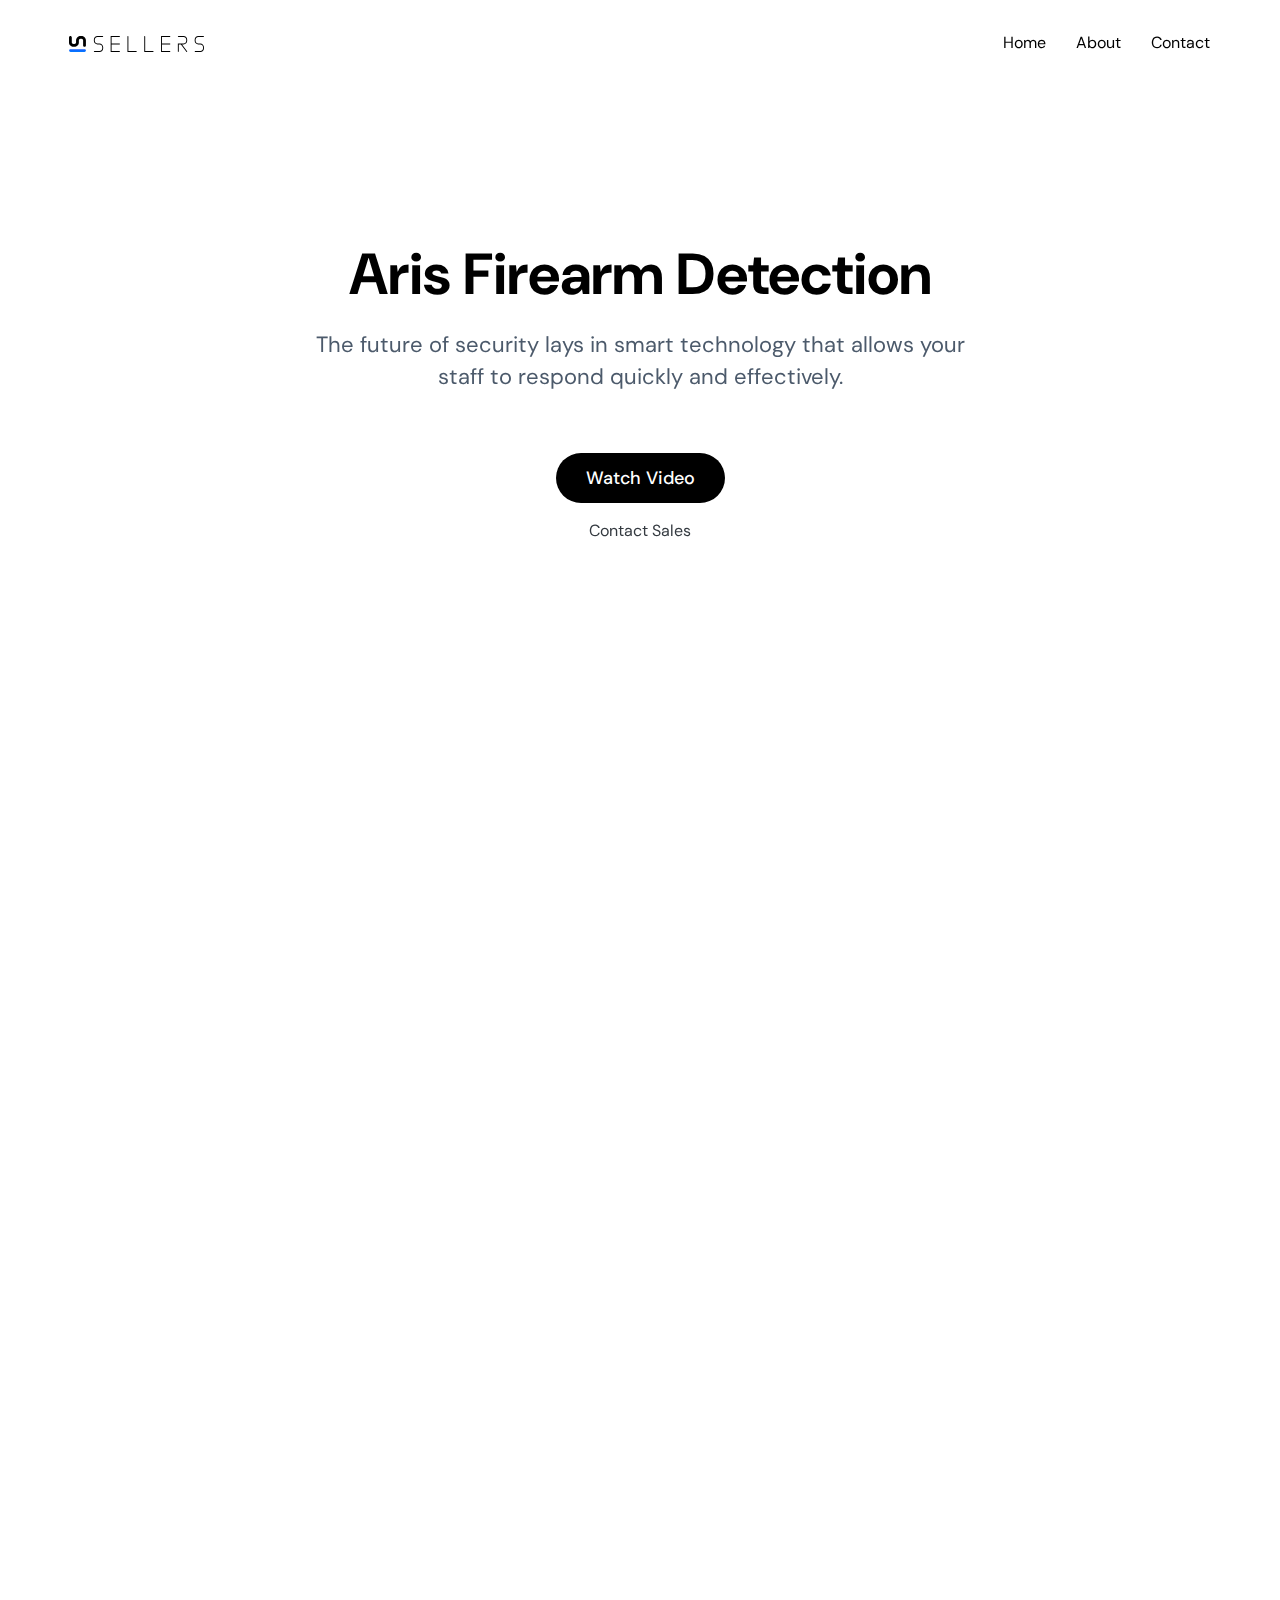
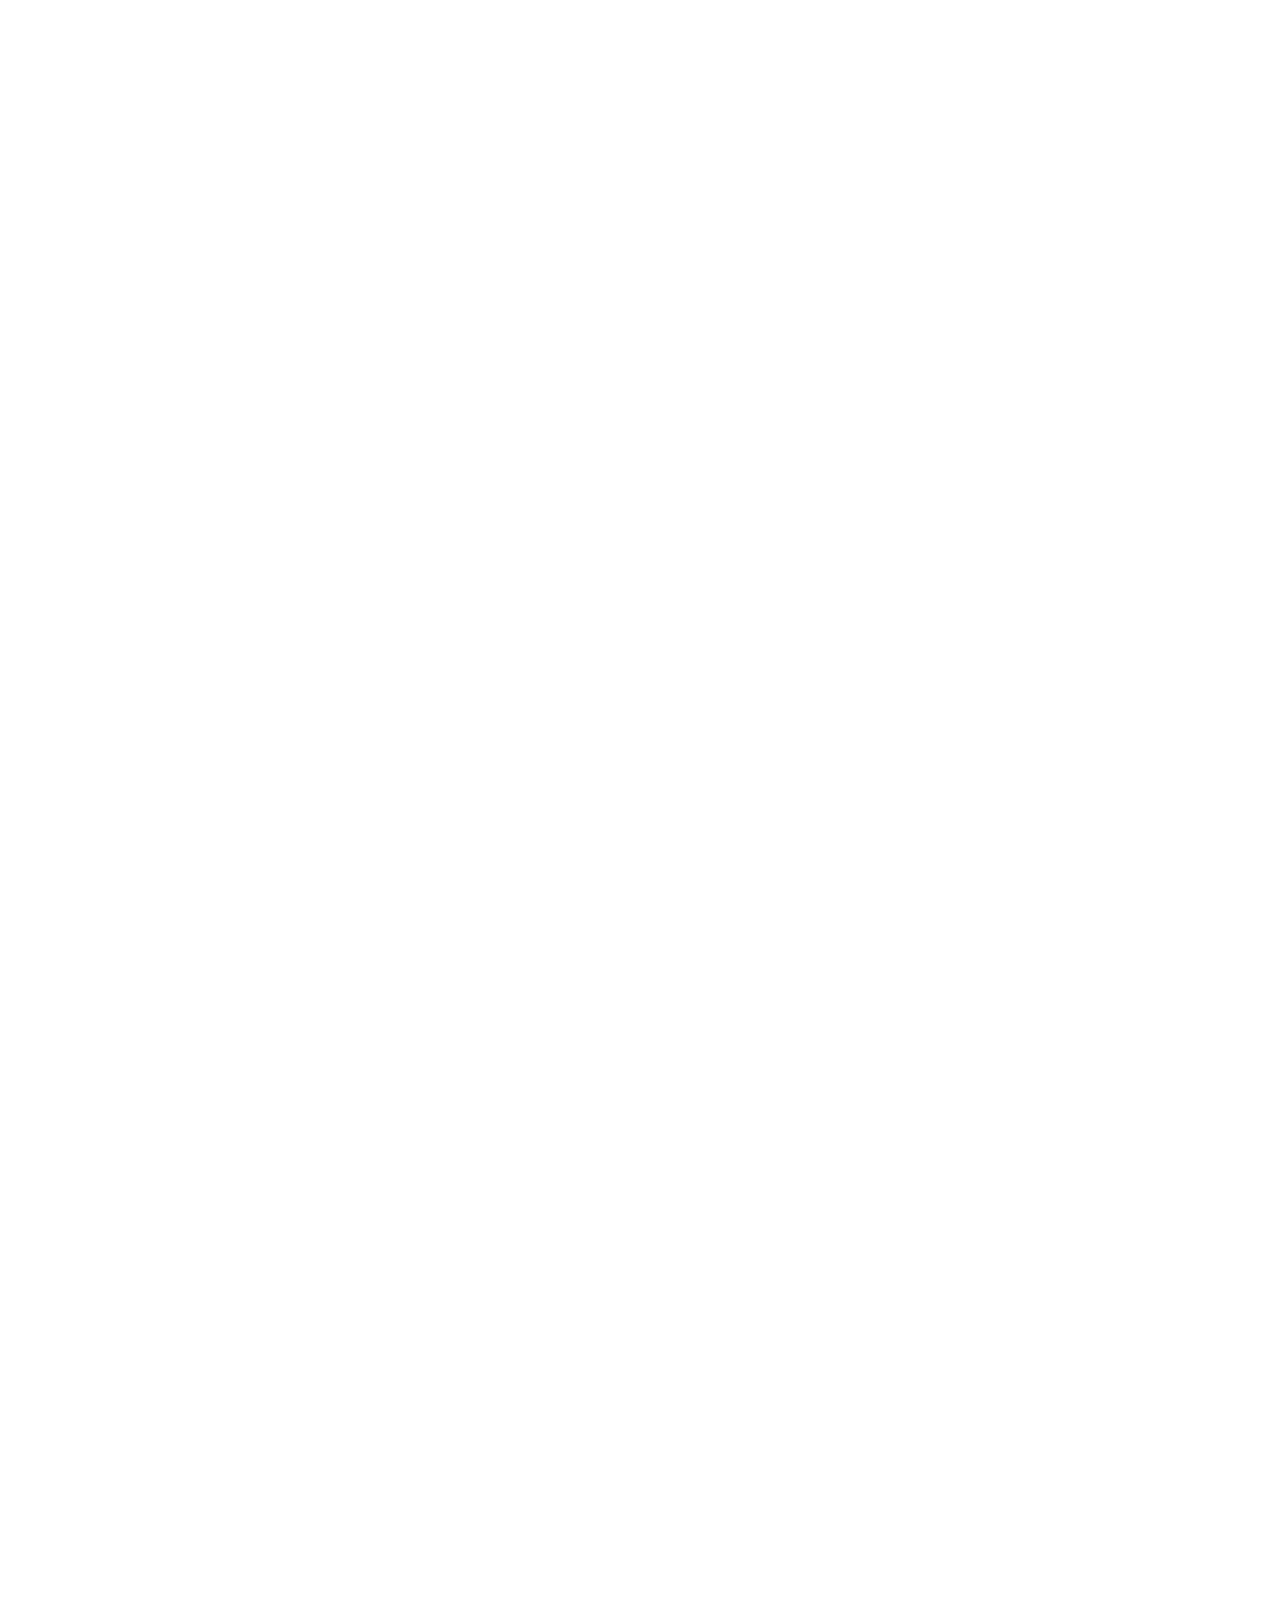
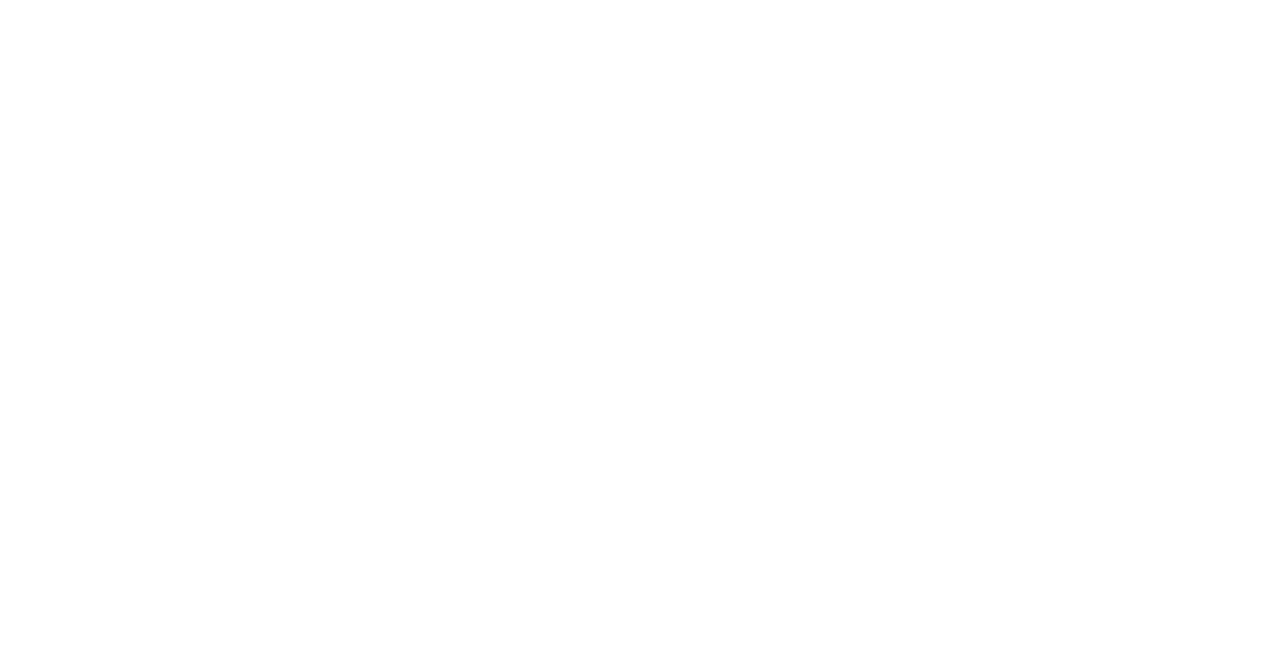
==== index.html @ 9d78e58d "updated issues" ====
<!DOCTYPE html>
<!--
	Copyright (C) 2021 Sellers Industry - All Rights Reserved
	Unauthorized copying of this file, via any medium is strictly
	prohibited. Proprietary and confidential.

	author: Evan Sellers <sellersew@gmail.com>
	date: Tue Mar 16 2021
	file: index.html
	project: Sellers Industry Website
	purpose: Home Page

-->
<html lang="en">

	<head>
		<meta charset="utf-8" >
		<meta name="viewport" content="width=device-width, initial-scale=1">
		<!-- Google Fonts -->
		<link href="https://fonts.googleapis.com/css2?family=DM+Sans:wght@100;200;300;400;500;600;700;800;900&family=DM+Sans:wght@100;200;300;400;500;600;700;800;900&display=swap" rel="stylesheet">
		<!-- Bootstrap 4.5.2 CSS -->
		<link rel="stylesheet" href="https://stackpath.bootstrapcdn.com/bootstrap/4.5.2/css/bootstrap.min.css" integrity="sha384-JcKb8q3iqJ61gNV9KGb8thSsNjpSL0n8PARn9HuZOnIxN0hoP+VmmDGMN5t9UJ0Z" crossorigin="anonymous">
		<!-- Slick 1.8.1 jQuery plugin CSS (Sliders) -->
		<link rel="stylesheet" type="text/css" href="https://cdn.jsdelivr.net/npm/slick-carousel@1.8.1/slick/slick.css"/>
		<!-- Fancybox 3 jQuery plugin CSS (Open images and video in popup) -->
		<link rel="stylesheet" href="https://cdn.jsdelivr.net/gh/fancyapps/fancybox@3.5.7/dist/jquery.fancybox.min.css" />
		<!-- AOS 2.3.4 jQuery plugin CSS (Animations) -->
		<link href="https://unpkg.com/aos@2.3.4/dist/aos.css" rel="stylesheet">
		<!-- FontAwesome CSS -->
		<link rel="stylesheet" href="https://cdnjs.cloudflare.com/ajax/libs/font-awesome/5.13.0/css/all.min.css">
		<!-- Startup CSS (Styles for all blocks) - Remove ".min" if you would edit a css code -->
		<link href="css/style.min.css" rel="stylesheet" />
		<!-- jQuery 3.5.1 -->
		<script src="https://code.jquery.com/jquery-3.5.1.min.js"></script>
		<!-- custom -->
		<link href="css/nav.css" rel="stylesheet" />
		<link href="css/sections.css" rel="stylesheet" />
		<link href="css/custom.css" rel="stylesheet" />
		<!-- Favicon -->
		<link rel="apple-touch-icon" sizes="180x180" href="favicon/apple-touch-icon.png">
		<link rel="icon" type="image/png" sizes="32x32" href="favicon/favicon-32x32.png">
		<link rel="icon" type="image/png" sizes="16x16" href="favicon/favicon-16x16.png">
		<link rel="manifest" href="favicon/site.webmanifest">
		<!-- Primary Meta Tags -->
		<title>Aris Firearm Detection | Sellers</title>
		<meta name="title" content="Aris Firearm Detection by Sellers">
		<meta name="description" content="Aris can detect individuals handling firearms in under 3 seconds. Designed to instill security confidence, allows your staff to respond quickly and effectively.">
		<!-- Open Graph / Facebook -->
		<meta property="og:type" content="website">
		<meta property="og:url" content="https://sellersew.com/">
		<meta property="og:title" content="Aris Firearm Detection by Sellers">
		<meta property="og:description" content="Aris can detect individuals handling firearms in under 3 seconds. Designed to instill security confidence, allows your staff to respond quickly and effectively.">
		<meta property="og:image" content="https://sellersew.com/image/thumbnail_firearm_detection.png">
		<!-- Twitter -->
		<meta property="twitter:card" content="summary_large_image">
		<meta property="twitter:url" content="https://sellersew.com/">
		<meta property="twitter:title" content="Aris Firearm Detection by Sellers">
		<meta property="twitter:description" content="Aris can detect individuals handling firearms in under 3 seconds. Designed to instill security confidence, allows your staff to respond quickly and effectively.">
		<meta property="twitter:image" content="https://sellersew.com/image/thumbnail_firearm_detection.png">
	</head>

	<body>

		<!-- Navigation -->
		<nav class="pt-30 pb-30 bg-light text-center floating-nav">
			<div class="container px-xl-0">
				<div class="row justify-content-center align-items-center f-16">
					<div class="mb-20 mb-lg-0 col-lg-3 text-lg-left">
						<a href="#" class="link img_link">
							<img style="width: 50%; margin: -5% 5%; overflow: auto;" src="image/sellersindustry-full-standard.svg" alt="Sellers Industry" class="img-fluid" data-aos="fade-down" data-aos-delay="250">
						</a>
					</div>
					<div class="col-lg-9 d-flex flex-wrap justify-content-center justify-content-lg-end align-items-center" data-aos="fade-down" data-aos-delay="0">
						<a href="/" class="link mx-15 color-main">
							Home
						</a>
						<a href="/about" class="link mx-15 color-main">
							About
						</a>
						<a href="#" class="link mx-15 color-main" data-toggle="modal" data-target="#contact">
							Contact
						</a>
					</div>
					<!-- Add Signin Option Later -->
					<!-- <div class="mt-20 mt-lg-0 col-lg-3 d-flex flex-wrap justify-content-center justify-content-lg-end align-items-center" data-aos="fade-down" data-aos-delay="250">
						<a href="#" class="link mr-20 color-main">
							Sign In
						</a>
						<a href="#" class="btn mr-20 sm action-2 f-16">
							Sign Up
						</a>
					</div> -->
				</div>
			</div>
		</nav>


		<!-- Hero -->
		<section class="bg-light">
			<div class="container px-xl-0 text-center">
				<div class="d-flex flex-column justify-content-center" style="min-height: 90vh;">
					<div class="row justify-content-center align-self-center mb-200" >
						<div class="col-xl-8 col-lg-10">
							<h2 data-aos="fade-down" data-aos-delay="200">
								Aris Firearm Detection
							</h2>
						</div>
						<div class="col-xl-7 col-lg-9 col-md-10">
							<div class="mt-20 mb-60 f-22 color-heading text-adaptive description" data-aos="fade-down" data-aos-delay="350">
								The future of security lays in smart technology that allows your staff to respond quickly and effectively.
							</div>
							<div data-aos="fade-down" data-aos-delay="500">
								<a href="https://www.youtube.com/watch?v=l-jZAnnWa1U" target="_blank" class="btn mb-15 md action-2" >
									Watch Video
								</a>
							</div>
							<div class="color-heading text-adaptive" data-aos="fade" data-aos-delay="1000">
								<a href="mailto:hello@sellersew.com" class="text-dark">
									<!-- Download Whitepaper Later -->
									Contact Sales
								</a>
							</div>
						</div>
					</div>
				</div>
			</div>
		</section>


		<!-- Why use Weapon Detection -->
		<section class="bg-light" id="section-1">
			<div class="container px-xl-0 text-left">
				<div class="d-flex flex-column justify-content-center" style="min-height: 50vh; margin-bottom: 20vh;">
					<div class="row">
						<div class="section-text col-12 col-md-6">
							<div class="d-flex flex-column justify-content-center h-100">
								<h3 data-aos="fade-down" data-aos-delay="0">
									The Power of Vision
								</h3>
								<div class="mt-10 mb-md-1 mb-30 f-18 medium color-heading op-7 text-adaptive" data-aos="fade-down" data-aos-delay="250">
									<!-- What is purpose of Aris Weapon Detection -->
									Designed to instill security confidence, Aris uses bleeding-edge
									technology to solve modern-day security problems. Levering
									visional-based artificial intelligence Aris can examine pre-existing
									HD security cameras in real-time for security threats. The priority
									software can identify security threats, like individuals handling
									firearms and trust-passing, in under 3 seconds. Flexible emergency
									protocols allow verification and non-responsive timeout before
									contacting Emergency Responders and emergency contacts.<br><br>
									<p style="text-decoration: underline;cursor: pointer;" data-toggle="modal" data-target="#demoLockdownAlert">Emergency Lockdown Protocals</p>
								</div>
							</div>
						</div>
						<div class="section-display col-12 col-md-6 text-center">
							<div class="display-container" data-tilt data-tilt-perspective="1000" data-toggle="modal" data-target="#demoLockdownAlert">
								<div class="alert-demo" data-aos="fade-left" data-aos-delay="1000">
									<div class="row">
										<div class="pr-10 text-danger">
											<i class="fas fa-exclamation-triangle"></i>
										</div>
										<div>
											<div class="title">
												Firearm Detected
											</div>
											<div class="description">
												9:10AM in West Hall (C219)
											</div>
											<button type="button" class="display-alert-lockdown display-red-button mr-10">Lockdown</button>
											<button type="button" class="display-alert-lockdown">False Alarm</button>
										</div>
									</div>
								</div>
								<div class="background-image" data-aos="fade-down" data-aos-delay="350"></div>
							</div>
						</div>
					</div>
				</div>
			</div>
		</section>


		<!-- Break -->
		<div style="height: 15vh;"></div>


		<!-- Life Saving of Weapon Detection -->
		<section class="bg-light" id="section-2">
			<div class="container px-xl-0 text-left">

				<div class="row flex-md-row-reverse">
					<div class="col-12 col-md-6 ">
						<div class="d-flex flex-column justify-content-center h-100">
							<h3 data-aos="fade-down" data-aos-delay="0">
								Security Confidence
							</h3>
							<div class="mt-10 f-18 medium color-heading op-7 text-adaptive" data-aos="fade-down" data-aos-delay="250">
								Using multi-level artificial intelligence scanning, Aris can
								potentially save lives by detecting active shooters within
								seconds of a firearm being pulled and informing first responders
								and personnel before an incident occurs. The easy to deploy and
								cost-effective security solution makes it perfect for all
								buildings like schools, churches, hospitals, and government buildings. 
								<br><br>
								<!-- <p style="text-decoration: underline;cursor: pointer;">Download Whitepaper</p> -->
							</div>
						</div>
					</div>
					<div class="col-12 col-md-6 pt-5 pb-5 text-md-center text-sm-left">
						<img data-tilt data-tilt data-tilt-perspective="1000" data-aos="fade-down" data-aos-delay="350" src="image/the_power_of_vision.jpg" alt="" class="img-fluid radius10 image-shadow" width="75%">
					</div>
				</div>
			</div>
		</section>


		<!-- Break -->
		<div style="height: 35vh;"></div>


		<!-- Features of Aris -->
		<section class="bg-light text-sm-left text-md-center" id="section-3">
			<div class="container px-xl-0">
				<div class="row justify-content-center">
					<div class="col-xl-10">
						<h3 class="mb-30" data-aos="fade-down" data-aos-delay="0">
							Our Solution Benefits
						</h3>
						<div class="row justify-content-center">
							<div class="col-md-4 mb-20" data-aos="fade-down" data-aos-delay="150" data-aos-anchor="#section-3">
								<div class="mt-20 f-18 title">
									Easy Installation
								</div>
								<div class="color-heading text-adaptive">
									Implement using pre-existing<br>
									HD security cameras with no<br>
									major hardware changes
								</div>
							</div>
							<div class="col-md-4 mb-20" data-aos="fade-down" data-aos-delay="300" data-aos-anchor="#section-3">
								<div class="mt-20 f-18 title">
									Flexible Deployment
								</div>
								<div class="color-heading text-adaptive">
									Deploy security solution either<br>
									as off-site hosted cloud, on-site<br>
									hardware or as hybrid hosting
								</div>
							</div>
							<div class="col-md-4 mb-20" data-aos="fade-down" data-aos-delay="450" data-aos-anchor="#section-3">
								<div class="mt-20 f-18 title">
									Cost Effective
								</div>
								<div class="color-heading text-adaptive">
									A relatively cost effective security<br>
									solution for almost everyone with<br>
									no expensive upfront costs
								</div>
							</div>

							<div class="col-md-4 mb-20" data-aos="fade-down" data-aos-delay="600" data-aos-anchor="#section-3">
								<div class="mt-20 f-18 title">
									2nd Amendment Protection
								</div>
								<div class="color-heading text-adaptive">
									Only active fireamrs that are being<br>
									held, allows for citizens and officers<br>
									to still carry sidearms
								</div>
							</div>
							<div class="col-md-4 mb-20" data-aos="fade-down" data-aos-delay="750" data-aos-anchor="#section-3">
								<div class="mt-20 f-18 title">
									Information Privacy
								</div>
								<div class="color-heading text-adaptive">
									Strict privacy policy ensure the<br>
									protection of your data, with even<br>
									more control with on-site deployment
								</div>
							</div>
							<div class="col-md-4 mb-20" data-aos="fade-down" data-aos-delay="900" data-aos-anchor="#section-3">
								<div class="mt-20 f-18 title">
									Text/Phone Alerts
								</div>
								<div class="color-heading text-adaptive">
									Group based notificatication<br>
									over email, phone, or text to<br>
									quickly get live updates
								</div>
							</div>

							<div class="col-md-4 mb-20" data-aos="fade-down" data-aos-delay="1050" data-aos-anchor="#section-3">
								<div class="mt-20 f-18 title">
									Trespasser Detection
								</div>
								<div class="color-heading text-adaptive">
									Detect trespasser on facility based<br>
									on time and place and get live alerts<br>									
								</div>
								<div class="badge badge-dark">Coming Soon</div>
							</div>
							<div class="col-md-4 mb-20" data-aos="fade-down" data-aos-delay="1200" data-aos-anchor="#section-3">
								<div class="mt-20 f-18 title">
									API Access
								</div>
								<div class="color-heading text-adaptive">
									Backend API access to allow<br>
									automation of other API tools<br>
								</div>
								<div class="badge badge-dark">Coming Soon</div>
							</div>
							<div class="col-md-4 mb-20" data-aos="fade-down" data-aos-delay="1350" data-aos-anchor="#section-3">
								<div class="mt-20 f-18 title">
									Web Dashboard
								</div>
								<div class="color-heading text-adaptive">
									Online dashboard and web app to<br>
									control your facility's security<br>
								</div>
								<div class="badge badge-dark">Coming Soon</div>
							</div>

							<div class="col-md-4 mb-20" data-aos="fade-down" data-aos-delay="1500" data-aos-anchor="#section-3">
								<div class="mt-20 f-18 title">
									Advanced Emergency Calling
								</div>
								<div class="color-heading text-adaptive">
									Emergency calling allows you to share<br>
									critical data with first responders<br>
								</div>
								<div class="badge badge-dark">Coming Soon</div>
							</div>
							<div class="col-md-4 mb-20" data-aos="fade-down" data-aos-delay="1650" data-aos-anchor="#section-3">
								<div class="mt-20 f-18 title">
									Delayed Confirmation
								</div>
								<div class="color-heading text-adaptive">
									Delay emergency calling until<br>
									confirmation or time elasped<br>
								</div>
								<div class="badge badge-dark">Coming Soon</div>
							</div>
							<div class="col-md-4 mb-20" data-aos="fade-down" data-aos-delay="1800" data-aos-anchor="#section-3">
								<div class="mt-20 f-18 title">
									PA Anoucments
								</div>
								<div class="color-heading text-adaptive">
									Use VoIP to play pre-recorded and<br>
									live update message over PA system<br>
								</div>
								<div class="badge badge-dark">Coming Soon</div>
							</div>

						</div>
						<br>

						<!-- Open Whitepaper -->
						<!-- <div data-aos="fade-down" data-aos-delay="2000" data-aos-anchor="#section-3">
							<a href="#" class="btn mb-15 md action-2">
								More Features
							</a>
						</div> -->
					</div>
				</div>
			</div>
		</section>


		<!-- Break -->
		<div style="height: 30vh;"></div>


		<!-- Contact -->
		<section class="bg-light text-center">
			<div class="container px-xl-0">
				<div class="row justify-content-center">
					<div class="col-xl-8 col-lg-10">
						<h3 data-aos="fade-down" data-aos-delay="0">
							Get Started Today
						</h3>
					</div>
					<div class="col-xl-7 col-lg-9 col-md-10 mb-20">
						<div class="mt-20 mb-40 f-22 color-heading text-adaptive description" data-aos="fade-down" data-aos-delay="250">
							Contact Sellers Industry's to learn more about the cost effective security solution that instills confidence in your facility.
						</div>
						<div data-aos="fade-down" data-aos-delay="500">
							<a href="mailto:hello@sellersew.com" class="btn mb-15 md action-1">
								Contact Sales
							</a>
						</div>
						<!-- <div class="color-heading text-adaptive" data-aos="fade" data-aos-delay="1000">
							<a href="#" class="text-dark">
								Download Whitepaper
							</a>
						</div> -->
					</div>
				</div>
			</div>
		</section>


		<!-- Break -->
		<div style="height: 30vh;"></div>


		<!-- Footer -->
		<footer class="pb-50 bg-light text-center">
			<div class="container px-xl-0">
				<div class="row justify-content-between align-items-center lh-40 links">
					<div class="col-lg-4 col-sm-6 text-sm-right text-lg-left order-1 order-lg-0" data-aos="fade-down" data-aos-delay="250">
						<a href="/about" class="link mr-15 color-main">
							About
						</a>
						<a href="#" class="link mx-15 color-main" data-toggle="modal" data-target="#contact">
							Contact
						</a>
					</div>
					<div class="mb-10 mb-lg-0 col-lg-auto order-0">
						<a href="#" class="link img_link">
							<img src="image/sellersindustry-full-standard.svg" style="width: 12rem; padding: 2px;" alt="Logo" class="img-fluid" data-aos="fade-down" data-aos-delay="0">
						</a>
					</div>
					<div class="col-lg-4 col-sm-6 text-sm-left text-lg-right order-2 order-lg-0" data-aos="fade-down" data-aos-delay="250">
						<a href="https://twitter.com/SellersIndustry" class="mx-15 link color-main" target="_blank" aria-label="Sellers on Twitter">
							<i class="fab fa-twitter social-hover-btn"></i>
						</a>
						<a href="https://www.instagram.com/sellers.industry/" class="mx-15 link color-main" target="_blank" aria-label="Sellers on Instagram">
							<i class="fab fa-instagram social-hover-btn"></i>
						</a>
						<a href="https://github.com/Sellers-Industry" class="ml-15 link color-main" target="_blank" aria-label="Sellers on Github">
							<i class="fab fa-github social-hover-btn"></i>
						</a>
					</div>
				</div>
				<div class="row justify-content-center">
					<div class="mt-10 col-xl-4 col-lg-5 col-md-6 col-sm-8" data-aos="fade-down" data-aos-delay="0">
						<div class="color-heading text-adaptive" style="font-size: 0.8rem;">
							Copyright (C) 2021 Sellers Industry - All Rights Reserved
						</div>
					</div>
				</div>
			</div>
		</footer>


		<!-- Demo Lockdown Alert -->
		<div class="modal fade" id="demoLockdownAlert" tabindex="-1" role="dialog" aria-labelledby="demoLockdownAlert" aria-hidden="true">
			<div class="modal-dialog modal-dialog-centered" role="document">
				<div class="modal-content">
					<div class="modal-header">
						<h4 class="modal-title">Emergency Lockdown Protocal</h4>
						<button type="button" class="close" data-dismiss="modal" aria-label="Close">
							<span aria-hidden="true">&times;</span>
						</button>
					</div>
					<div class="modal-body">
						After a weapon is detected, selected individuals will be
						contacted for confirmation before lockdown. Individuals
						will be presented with current emergency information and
						can either ignore or contact emergency contacts,
						including 911. If none of these individuals respond
						within a timeframe, the emergency mode will be
						automated be activated.
						<br>
						<br>
						<b>Emergency Mode Tasks</b>
						<ul>
							<li>Text/Call/Email Emergency Contacts</li>
							<li>Contact Emergency Responders</li>
							<li>PA Anoucments (using VoIP) <i>Coming Soon</i></li>
							<li>Backend API Call Hook (using REST API) <i>Coming Soon</i></li>
						</ul>
					</div>
				</div>
			</div>
		</div>


		<!-- Contact -->
		<div class="modal fade" id="contact" tabindex="-1" role="dialog" aria-labelledby="contact" aria-hidden="true">
			<div class="modal-dialog modal-dialog-centered" role="document">
				<div class="modal-content">
					<div class="modal-header text-center block justify-content-center">
						<h4 class="modal-title">Contact Sellers Industry</h4>
					</div>
					<div class="modal-body">

						<div class="d-flex pt-20 pb-40 justify-content-center">
							<div class="mr-30 text-right" style="color:grey;">
								General<br>
								Press Request<br>
								Support<br>
								Evan Sellers (CEO)<br>
							</div>
							<div class="ml-30 text-right">
								hello@sellersew.com<br>
								pr@sellersew.com<br>
								support@sellersew.com<br>
								evan@sellersew.com<br>
							</div>
						</div>

						<div class="w-100p text-center">
							<a href="https://twitter.com/SellersIndustry" class="mx-15 link color-main" target="_blank" aria-label="Sellers on Twitter">
								<i class="fab fa-twitter social-hover-btn"></i>
							</a>
							<a href="https://www.instagram.com/sellers.industry/" class="mx-15 link color-main" target="_blank" aria-label="Sellers on Instagram">
								<i class="fab fa-instagram social-hover-btn"></i>
							</a>
							<a href="https://github.com/Sellers-Industry" class="mx-15 link color-main" target="_blank" aria-label="Sellers on Github">
								<i class="fab fa-github social-hover-btn"></i>
							</a>
						</div>
						<div class="w-100p text-center f-12">
							Copyright (C) 2021 Sellers Industry - All Rights Reserved
						</div>
					</div>
				</div>
			</div>
		</div>


		<!-- Bootstrap 4.5.2 JS -->
		<script src="https://stackpath.bootstrapcdn.com/bootstrap/4.5.2/js/bootstrap.bundle.min.js"></script>
		<!-- Fancybox 3 jQuery plugin JS (Open images and video in popup) -->
		<script src="https://cdn.jsdelivr.net/gh/fancyapps/fancybox@3.5.7/dist/jquery.fancybox.min.js"></script>
		<!-- Slick 1.8.1 jQuery plugin JS (Sliders) -->
		<script type="text/javascript" src="https://cdn.jsdelivr.net/npm/slick-carousel@1.8.1/slick/slick.min.js"></script>
		<!-- AOS 2.3.4 jQuery plugin JS (Animations) -->
		<script src="https://unpkg.com/aos@2.3.4/dist/aos.js"></script>
		<!-- Maskedinput jQuery plugin JS (Masks for input fields) -->
		<script src="js/jquery.maskedinput.min.js"></script>
		<!-- Tilt.JS -->
		<script src="https://unpkg.com/tilt.js@1.2.1/dest/tilt.jquery.min.js"></script>
		<!-- Startup JS (Custom js for all blocks) -->
		<script src="js/script.js"></script>
		<!-- custom -->
		<script src="js/nav.js"></script>
	</body>
</html>
---- css/style.min.css ----
@import'framework.min.css';body{font-family:DM Sans,Helvetica,Arial,sans-serif;font-weight:400;font-size:16px;line-height:26px;color:#000;-webkit-font-smoothing:antialiased}body.dev{background:#ccc;min-height:10000px}nav,header,section,footer{position:relative}header,section,[data-bg-src],[data-bg-src-2x]{background-repeat:no-repeat;background-position:50% 50%;background-size:cover}header,section{overflow:hidden}header nav{position:absolute;top:0;left:0;z-index:1000}nav{width:100%}nav.transparent{background:transparent}a,button{cursor:pointer;transition:all .25s}a:hover,button:hover{text-decoration:none}a:active,a:focus,button:active,button:focus{text-decoration:none;outline:none}button{border:none;outline:none !important}input,textarea{border:0;outline:none;background:transparent;color:#000;resize:none}label{margin-bottom:0;font-weight:400;cursor:pointer}h1,h2,h3,h4,h5,h6{-webkit-margin-before:0;-webkit-margin-after:0;margin:0;font-weight:700;font-family:DM Sans,Helvetica,Arial,sans-serif}h1,h2{font-size:58px;line-height:70px}h1.big,h2.big{font-size:72px;line-height:86px}h1.small,h2.small{font-size:42px;line-height:52px;font-weight:700}h3{font-size:42px;line-height:52px}b,strong{font-weight:700}.alert{display:none;position:fixed;top:50px;left:50%;transform:translateX(-50%);width:100%;max-width:970px;z-index:2000}.alert-dismissable .close,.alert-dismissible .close{top:0}[data-aos=fade-down]{transform:translate3d(0, -35px, 0)}[data-aos=fade-up]{transform:translate3d(0, 35px, 0)}.slick-prev,.slick-next{position:absolute;display:block;height:32px;width:32px;line-height:0px;font-size:0px;cursor:pointer;background:transparent;color:transparent;top:50%;margin-top:-16px;padding:0;border:none;outline:none;z-index:1}.slick-prev:hover,.slick-prev:focus,.slick-next:hover,.slick-next:focus{outline:none;background:transparent;color:transparent}.slick-prev:hover:before,.slick-prev:focus:before,.slick-next:hover:before,.slick-next:focus:before{opacity:.5}.slick-prev.slick-disabled:before,.slick-next.slick-disabled:before{opacity:.3}.slick-prev:before,.slick-next:before{display:block;content:"";width:32px;height:32px;opacity:1;transition:opacity .2s}.slick-prev{left:0}[dir=rtl] .slick-prev{left:auto;right:0}.slick-prev:before{background:url(../i/slick-arrow-left.svg) no-repeat 0 50%}[dir=rtl] .slick-prev:before{background:url(../i/slick-arrow-right.svg) no-repeat 100% 50%}.slick-next{right:0}[dir=rtl] .slick-next{left:0;right:auto}.slick-next:before{background:url(../i/slick-arrow-right.svg) no-repeat 100% 50%}[dir=rtl] .slick-next:before{background:url(../i/slick-arrow-left.svg) no-repeat 0 50%}.slick-dots{position:absolute;bottom:-25px;list-style:none;display:flex;flex-wrap:wrap;justify-content:center;align-items:center;text-align:center;padding:0;margin:0;left:0;right:0}.slick-dots li{position:relative;display:inline-block;height:10px;width:10px;margin:0 5px;padding:0;cursor:pointer}.slick-dots li button{box-sizing:border-box;border:2px solid #fff;border-radius:50%;background:transparent;display:block;height:10px;width:10px;padding:0;outline:none;line-height:0px;font-size:0px;color:transparent;opacity:.3;cursor:pointer}.slick-dots li button:hover{outline:none;opacity:.8}.slick-dots li.slick-active button{background:#fff;opacity:1}.slick-dots li.slick-active button:hover{opacity:1}.slick-slide{outline:none}.arrows-dark .slick-prev:before{background:url(../i/slick-arrow-left-dark.svg) no-repeat 0 50%}[dir=rtl] .arrows-dark .slick-prev:before{background:url(../i/slick-arrow-right-dark.svg) no-repeat 100% 50%}.arrows-dark .slick-next:before{background:url(../i/slick-arrow-right-dark.svg) no-repeat 100% 50%}[dir=rtl] .arrows-dark .slick-next:before{background:url(../i/slick-arrow-left-dark.svg) no-repeat 0 50%}.container{position:relative}::-moz-selection{background:#000;color:#fff}::-webkit-selection{background:#000;color:#fff}::selection{background:#000;color:#fff}@media(max-width: 1199.98px){header[class^=pt-],header[class*=" pt-"],section[class^=pt-],section[class*=" pt-"]{padding-top:80px}header[class^=pb-],header[class*=" pb-"],section[class^=pb-],section[class*=" pb-"]{padding-bottom:80px}h1 br,h2 br,h3 br,.text-adaptive br{display:none}h1,h2{font-size:52px;line-height:62px}h1.big,h2.big{font-size:62px;line-height:72px}h1.small,h2.small{font-size:36px;line-height:46px}h3{font-size:36px;line-height:46px}.navigation_mobile{display:block}}@media(max-width: 991.98px){h1,h2{font-size:42px;line-height:52px}h1.big,h2.big{font-size:52px;line-height:62px}h1.small,h2.small{font-size:32px;line-height:42px}h3{font-size:32px;line-height:42px}.text-adaptive.f-24{font-size:22px;line-height:32px}.text-adaptive.f-22{font-size:20px;line-height:30px}.text-adaptive.f-20{font-size:18px;line-height:28px}.alert{top:10px;left:20px;right:20px;transform:none;width:auto;padding-left:40px}}@media(max-width: 767.98px){h1,h2{font-size:32px;line-height:42px}h1.big,h2.big{font-size:42px;line-height:52px}h1.small,h2.small{font-size:26px;line-height:36px}h3{font-size:26px;line-height:36px}.text-adaptive.f-24{font-size:20px;line-height:30px}.text-adaptive.f-22{font-size:18px;line-height:28px}.text-adaptive.f-20{font-size:16px;line-height:26px}.text-adaptive.f-18{font-size:16px;line-height:26px}.btn.lg{height:50px;line-height:50px;padding:0 30px;font-size:18px;font-weight:500}.btn.lg[class^=border-],.btn.lg[class*=" border-"]{line-height:46px}.btn.xl{height:60px;line-height:60px;padding:0 35px;font-size:18px;font-weight:500}.btn.xl[class^=border-],.btn.xl[class*=" border-"]{line-height:56px}.input.lg{height:50px;font-size:18px;font-weight:500}}@media(max-width: 575.98px){h1,h2{font-size:26px;line-height:36px}h1.big,h2.big{font-size:32px;line-height:42px}h1.small,h2.small{font-size:22px;line-height:32px}.btn.xl{height:50px;line-height:50px;padding:0 30px}.btn.xl[class^=border-],.btn.xl[class*=" border-"]{line-height:46px}}@media(max-width: 767.98px){.header_1 .text-adaptive{margin-top:20px}.header_1 .buttons{margin-top:40px}}@media(max-width: 767.98px){.header_2 .text-adaptive{margin-top:20px}.header_2 form{margin-top:40px}.header_2 form .input{text-align:center;max-width:100%;width:100%}.header_2 form .btn{margin-top:15px}}@media(max-width: 1199.98px){.navigation_2 a{margin:0 15px}.navigation_2 .dropdown a{margin:0}}@media(max-width: 767.98px){.content_1 h2{margin-top:10px}}@media(max-width: 991.98px){.content_2 .text-adaptive{margin-top:15px}}@media(max-width: 767.98px){.testimonial_2 .text-adaptive{margin-top:10px;margin-bottom:25px}}@media(max-width: 1199.98px){.feature_1[class^=pb-],.feature_1[class*=" pb-"]{padding-bottom:30px}}@media(max-width: 767.98px){.feature_1 .title{margin-top:10px;margin-bottom:10px}.feature_1 .title br{display:none}}@media(max-width: 1199.98px){.feature_2[class^=pb-],.feature_2[class*=" pb-"]{padding-bottom:30px}.feature_2 .description{margin-top:20px}}@media(max-width: 467.98px){.form_1 h2{margin-bottom:20px}.form_1 form{padding:30px}}@media(max-width: 359.98px){.form_1 form{padding:30px 20px}}.form_2 .img_holder img{left:50%;top:0;transform:translateX(-50%)}@media(max-width: 1199.98px){.form_2 form{padding:80px 0}.form_2 .buttons{margin-top:10px}.form_2 button{margin-right:0px;width:100%}}@media(max-width: 575.98px){.form_2 form{max-width:290px;margin:0 auto}}@media(max-width: 767.98px){.call_to_action_1 .description{margin:10px 0 30px 0}.call_to_action_1 .btn{margin-bottom:15px}}.call_to_action_2 .inner{border:2px solid #ebeaed}@media(max-width: 991.98px){.call_to_action_2 .inner{padding:40px 30px}}@media(max-width: 575.98px){.call_to_action_2 .inner{padding:30px 20px}}.team_1 .block{border:2px solid #ebeaed}.team_1 .block_socials{border-top:2px solid #ebeaed}.team_1 .block_socials .border_right{border-right:2px solid #ebeaed}.team_2 .bordered{border-left:2px solid #ebeaed;border-right:2px solid #ebeaed}@media(max-width: 767.98px){.team_2 .bordered{border:none;border-top:2px solid #ebeaed;border-bottom:2px solid #ebeaed}}.pricing_table_1 .block{border:2px solid #ebeaed;border-bottom-left-radius:10px}.pricing_table_1 .block.noborder_right{border-right:none}.pricing_table_1 .item{padding:16px 0 14px 0;border-top:2px solid #ebeaed}.pricing_table_1 .price span.absolute{top:5px;left:-15px}@media(max-width: 991.98px){.pricing_table_1[class^=pb-],.pricing_table_1[class*=" pb-"]{padding-bottom:30px}.pricing_table_1 .block{margin:0 auto 50px auto;max-width:300px;border-radius:10px}.pricing_table_1 .block.noborder_right{border-right:2px solid #ebeaed}}.contact_1 textarea.input{height:170px}.contact_1 .separate{position:relative}.contact_1 .separate:before,.contact_1 .separate:after{content:" ";display:block;position:absolute;width:calc(100% / 2 - 60px);left:0;top:50%;border-bottom:1px solid rgba(255,255,255,.2)}.contact_1 .separate:after{left:auto;right:0}.contact_2 textarea.input{height:170px}.showcase_1 .block a:hover{opacity:.8}@media(max-width: 991.98px){.showcase_1 .description{margin:10px 0 0 0}}.showcase_2 a:hover{opacity:.8}@media(max-width: 575.98px){.footer_1 .links a{margin:0 10px}}.ecommerce_1 .product .img_link img{transition:all .25s}.ecommerce_1 .product .img_link:hover img{opacity:.8}.ecommerce_1 .product .btn{left:0;bottom:0}@media(max-width: 1199.98px){.ecommerce_1 .main_info .btn{margin-top:30px}}.ecommerce_2 .product{border:2px solid #ebeaed}.ecommerce_2 .product.big{min-height:calc(100% - 30px)}.ecommerce_2 .product.big ul{column-count:2}.ecommerce_2 .product li{list-style:none;position:relative}.ecommerce_2 .product li:before{content:"";display:block;position:absolute;top:11px;left:-10px;width:4px;height:4px;border-radius:100%;background:#4c5a6b}@media(max-width: 575.98px){.ecommerce_2 .product{max-width:290px;padding:20px 20px 30px 20px}.ecommerce_2 .product.big ul{column-count:1}.ecommerce_2 .product .left{margin-right:0}.ecommerce_2 .product img{width:100%;max-width:100%}}@media(max-width: 767.98px){.application_2 .application_2_left_img{max-height:50vh}}.application_2 .with_borders:nth-of-type(1){border-bottom:2px solid #ebeaed;border-right:2px solid #ebeaed}.application_2 .with_borders:nth-of-type(2){border-bottom:2px solid #ebeaed;border-right:2px solid #ebeaed}.application_2 .with_borders:nth-of-type(3){border-bottom:2px solid #ebeaed}.application_2 .with_borders:nth-of-type(4){border-right:2px solid #ebeaed}.application_2 .with_borders:nth-of-type(5){border-right:2px solid #ebeaed}@media(max-width: 991.98px){.application_2 .with_borders:nth-of-type(2){border-right:none}.application_2 .with_borders:nth-of-type(3){border-right:2px solid #ebeaed;padding-top:35px}.application_2 .with_borders:nth-of-type(4){border-right:none;border-bottom:2px solid #ebeaed}}
---- css/nav.css ----
/*
 *   Copyright (C) 2021 Sellers Industry - All Rights Reserved
 *   Unauthorized copying of this file, via any medium is strictly
 *   prohibited. Proprietary and confidential.
 *
 *   author: Evan Sellers <sellersew@gmail.com>
 *   date: Tue Mar 16 2021
 *   file: nav.css
 *   project: Sellers Industry Website
 *   purpose: Floating Navigation Bar
 *
 */



.floating-nav {
    top: 0;
    z-index: 99;
    -webkit-transition: all 0.5s 0s ease;
    -moz-transition: all 0.5s 0s ease;
    -o-transition: all 0.5s 0s ease;
    transition: all 0.5s 0s ease;
}

@media (min-width: 992px) { 
    .floating-nav {
        position: -webkit-sticky;
        position: sticky;
    }
    .floating-nav.scrolled {
        box-shadow: 1px 1px 100px 1px rgb( 0 0 0 / 5% );
    }
}
---- css/sections.css ----
.background-gradient {
    background-color: #007bff;
}


#section-1 .section-text, #section-1 .section-display {
    min-height: 300px;
}

#section-1 .section-display .display-container {
    transform-style: preserve-3d;
    width: 100%;
    height: 100%;
}

#section-1 .section-display .display-container .background-image {
    position: absolute;
    background-color: black;
    left: 10%;
    width: 65%;
    height: 100%;
    border-radius: 1rem;
    box-shadow: -5px 5px 100px 10px rgba(0,0,0,0.2);
}

#section-1 .section-display .display-container .alert-demo {
    background: white;
    color: black;
    text-align: left;
    padding: 1rem 2.5rem;
    z-index: 9;
    position: absolute;
    right: 10%;
    top: 30%;
    border-radius: 1rem;
    transform: translateZ(20px);
    box-shadow: -5px 5px 100px 10px rgba(0,0,0,0.2);
}

#section-1 .section-display .display-container .alert-demo .title {
    font-weight: 700;
    font-size: 1rem;
    line-height: 1rem;
    padding-bottom: 0.2rem;
}

#section-1 .section-display .display-container .alert-demo .description {
    color: gray;
    font-weight: 100;
    font-size: 0.8rem;
    line-height: 0.8rem;
}

#section-1 .section-display .display-container .alert-demo .display-alert-lockdown {
    font-size: 0.8rem;
    padding: 0.2rem 0.8rem;
    margin-top: 0.6rem;
    border-radius: 0.5rem;
}

#section-1 .section-display .display-container .alert-demo .display-alert-lockdown.display-red-button {
    background-color: #dc3545;
    color: white;
}
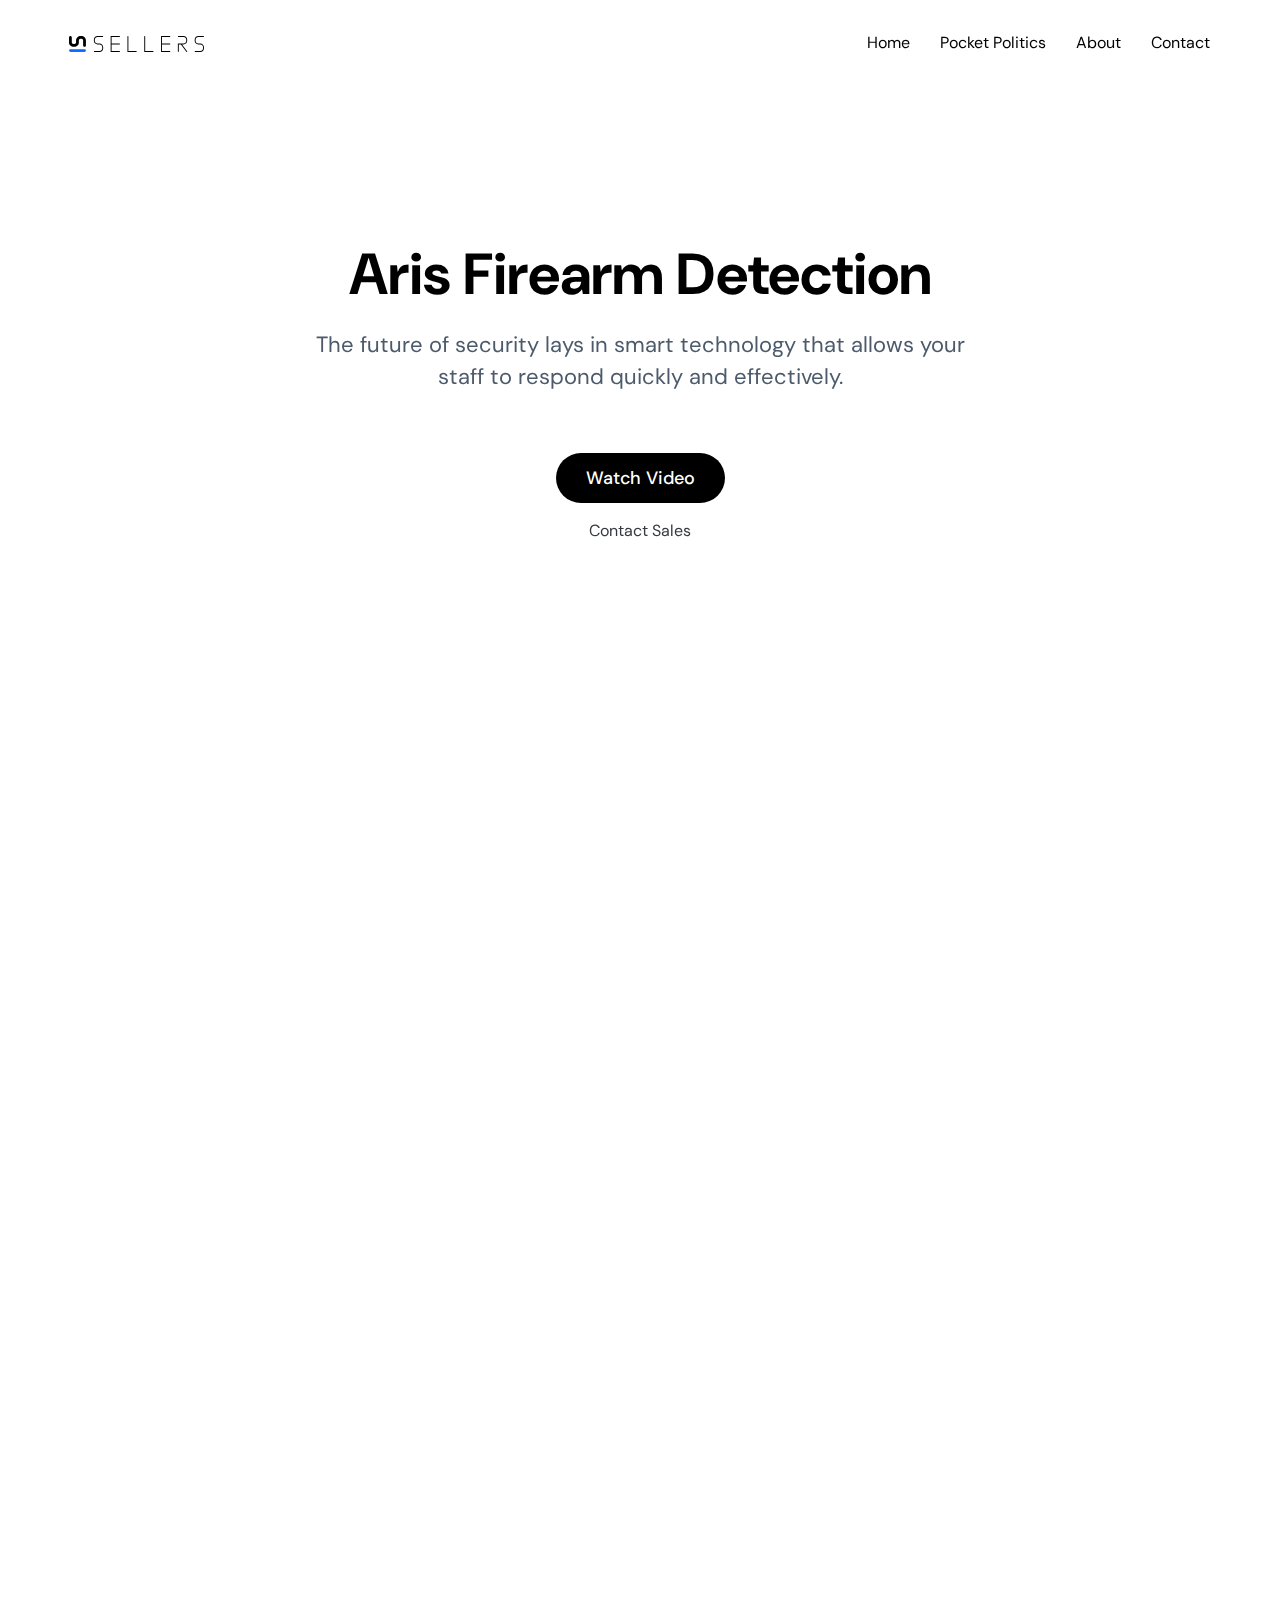
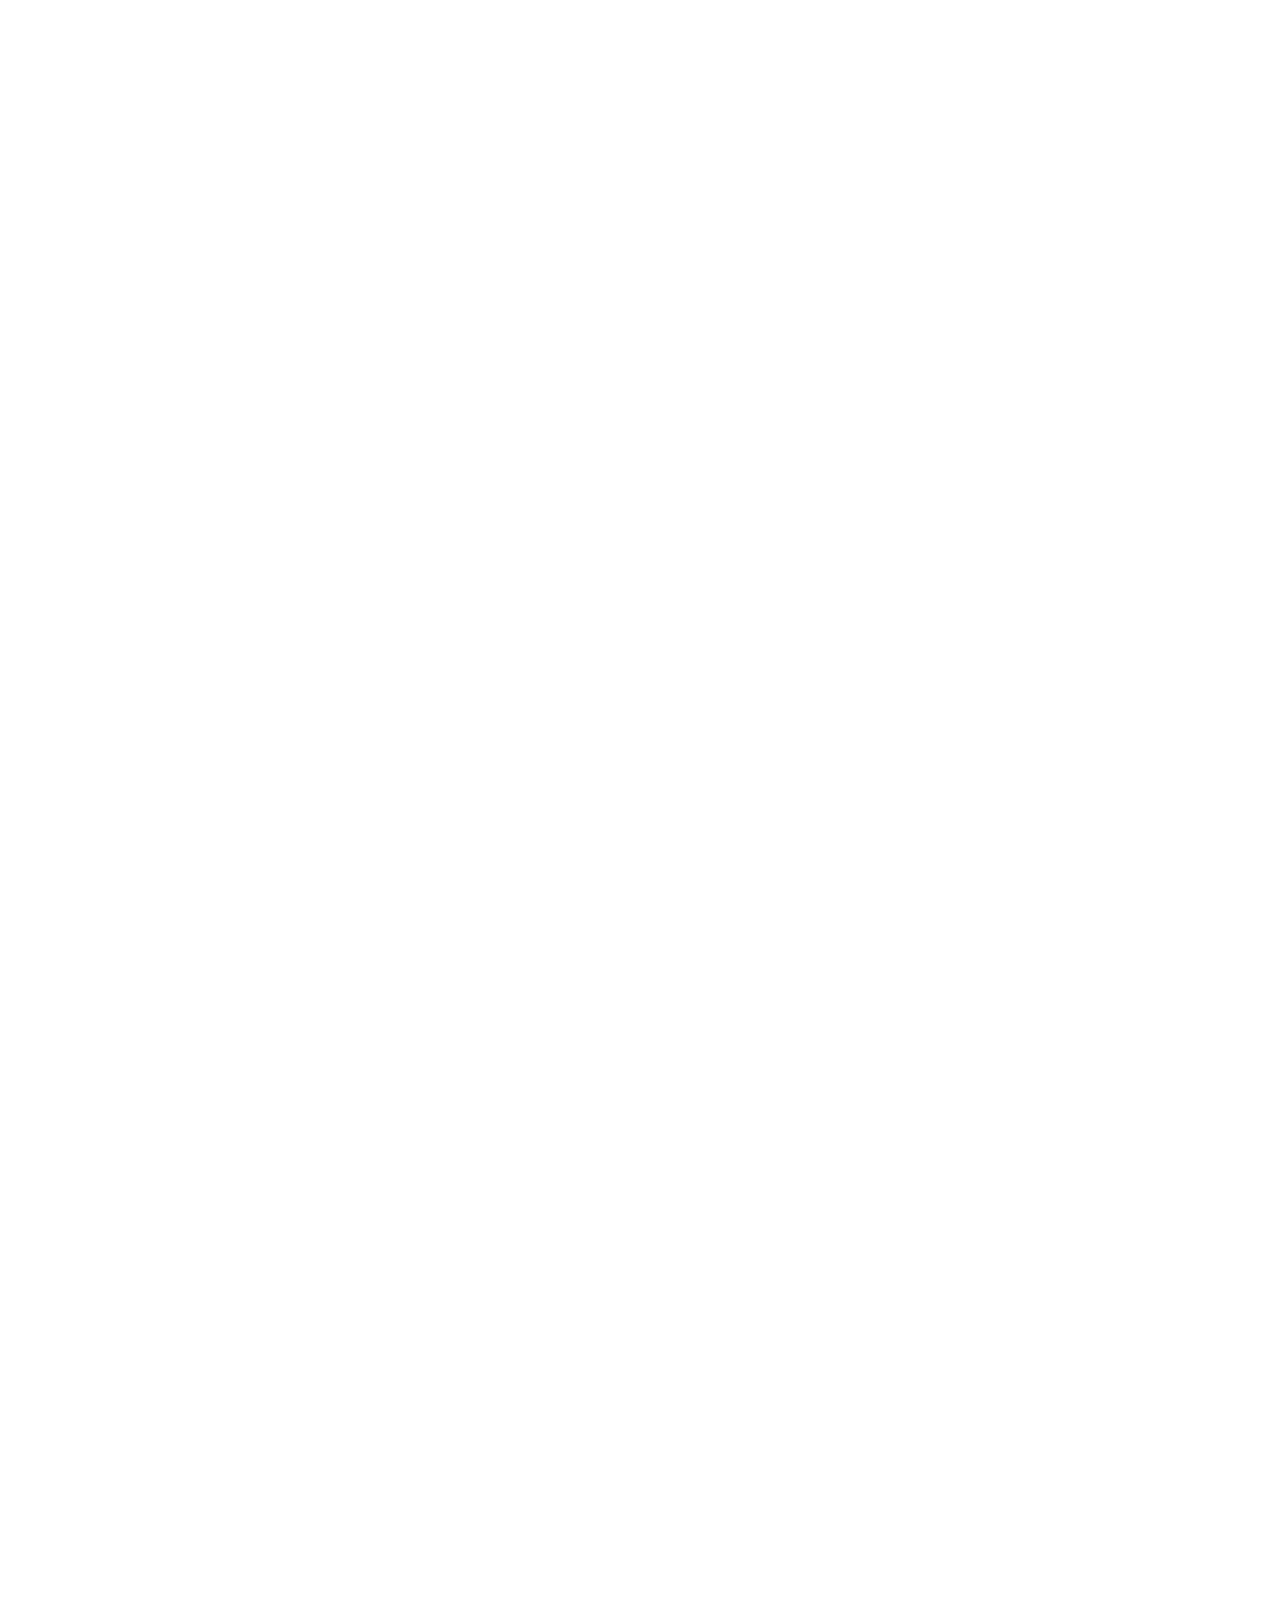
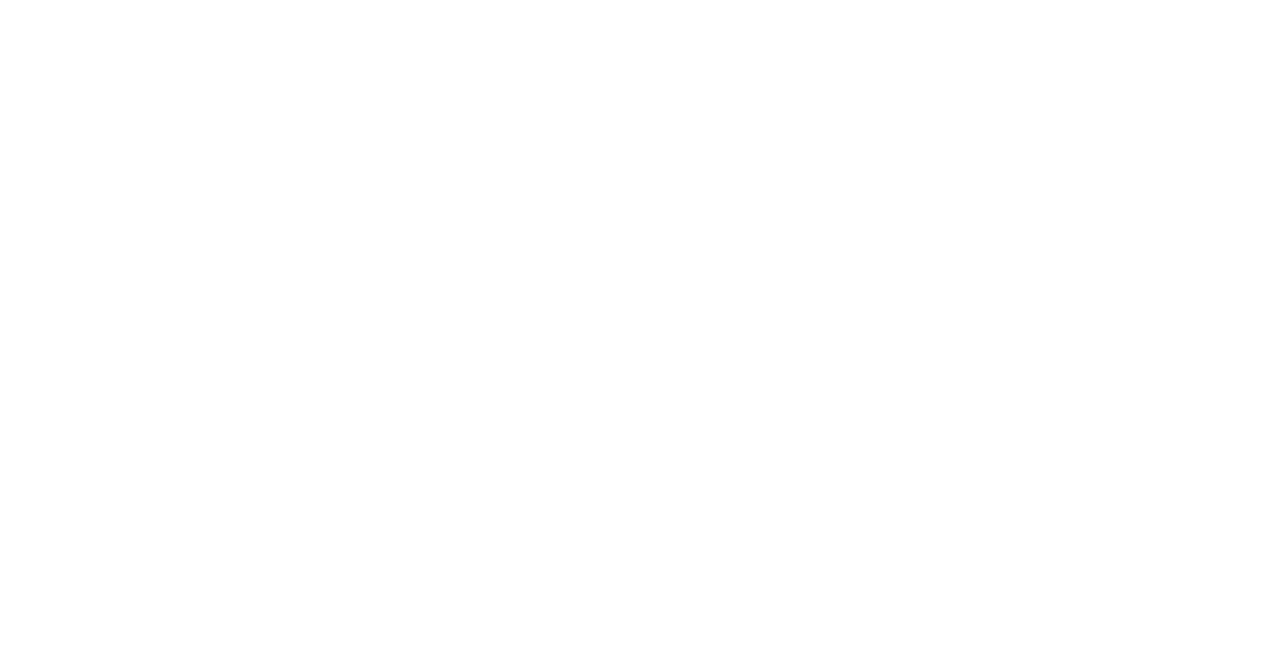
==== commit 8945d6c3: "Update index.html" ====
--- a/index.html
+++ b/index.html
@@ -74,6 +74,9 @@
 						<a href="/" class="link mx-15 color-main">
 							Home
 						</a>
+						<a href="https://politics.sellersew.com" class="link mx-15 color-main">
+							Pocket Politics
+						</a>
 						<a href="/about" class="link mx-15 color-main">
 							About
 						</a>
@@ -110,7 +113,7 @@
 								The future of security lays in smart technology that allows your staff to respond quickly and effectively.
 							</div>
 							<div data-aos="fade-down" data-aos-delay="500">
-								<a href="https://www.youtube.com/watch?v=l-jZAnnWa1U" target="_blank" class="btn mb-15 md action-2" >
+								<a href="https://www.youtube.com/watch?v=Bh5UK4COd6o" target="_blank" class="btn mb-15 md action-2" >
 									Watch Video
 								</a>
 							</div>
@@ -128,7 +131,7 @@
 
 
 		<!-- Why use Weapon Detection -->
-		<section class="bg-light" id="section-1">
+		<section class="bg-light overflow-visible" id="section-1">
 			<div class="container px-xl-0 text-left">
 				<div class="d-flex flex-column justify-content-center" style="min-height: 50vh; margin-bottom: 20vh;">
 					<div class="row">
@@ -492,10 +495,10 @@
 								Evan Sellers (CEO)<br>
 							</div>
 							<div class="ml-30 text-right">
-								hello@sellersew.com<br>
-								pr@sellersew.com<br>
-								support@sellersew.com<br>
-								evan@sellersew.com<br>
+								<a href="mailto:hello@sellersew.com">hello@sellersew.com</a><br>
+								<a href="mailto:pr@sellersew.com">pr@sellersew.com</a><br>
+								<a href="mailto:support@sellersew.com">support@sellersew.com</a><br>
+								<a href="mailto:evan@sellersew.com">evan@sellersew.com</a><br>
 							</div>
 						</div>
 
--- a/css/custom.css
+++ b/css/custom.css
@@ -0,0 +1,71 @@
+/*
+ *   Copyright (C) 2021 Sellers Industry - All Rights Reserved
+ *   Unauthorized copying of this file, via any medium is strictly
+ *   prohibited. Proprietary and confidential.
+ *
+ *   author: Evan Sellers <sellersew@gmail.com>
+ *   date: Tue Mar 16 2021
+ *   file: sections.css
+ *   project: Sellers Industry Website
+ *   purpose: Custom Properties
+ *
+ */
+
+body {
+    overflow-x: hidden;
+}
+
+.image-shadow {
+    box-shadow: -5px 5px 20px 3px rgb(0 0 0 / 20%);
+}
+
+.btn {
+    transition: box-shadow 0.5s;
+}
+
+.btn:hover {
+    transition: box-shadow 0.5s;
+    box-shadow: -5px 5px 20px 3px rgb(0 0 0 / 10%);
+}
+
+.btn.action-1 {
+    background: #1a5cff linear-gradient(55deg,rgba(26,92,255,1) 0,rgba(0,123,255,1) 100%);
+}
+
+
+.btn.action-2 {
+    background: rgb(0, 0, 0);
+}
+
+
+.background-gradient {
+    background: #1a5cff linear-gradient(55deg,rgba(26,92,255,1) 0,rgba(0,123,255,1) 100%);
+}
+
+.modal-content {
+    border: none;
+    border-radius: 1rem;
+}
+
+.modal-content .modal-header {
+    padding: 3rem 2rem 0rem 2rem;
+    border: none;
+}
+
+.modal-content .modal-body {
+    padding: 1rem 2rem 2rem 2rem;
+}
+
+
+.social-hover-btn {
+    transition: color 0.5s
+}
+
+.social-hover-btn:hover {
+    transition: color 0.5s;
+    color: #1a5cff;
+}
+
+.overflow-visible {
+    overflow: visible;
+}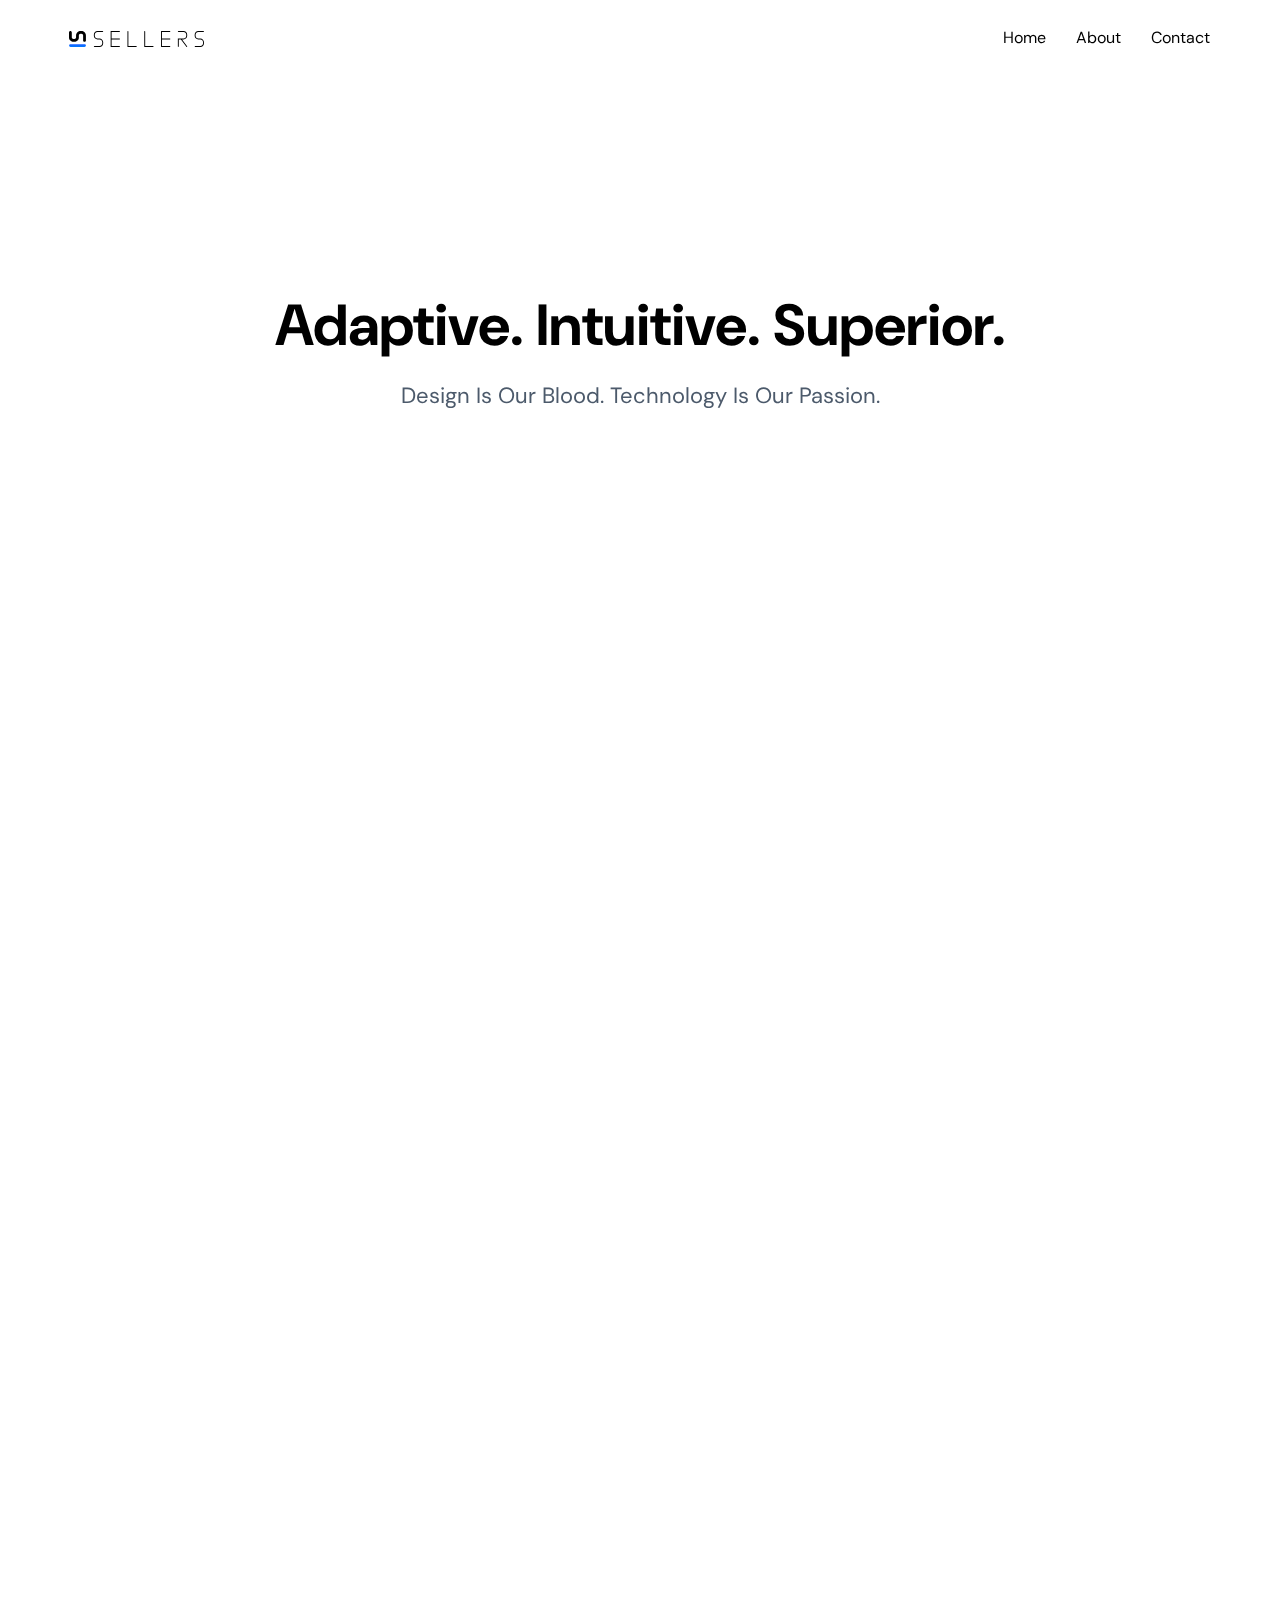
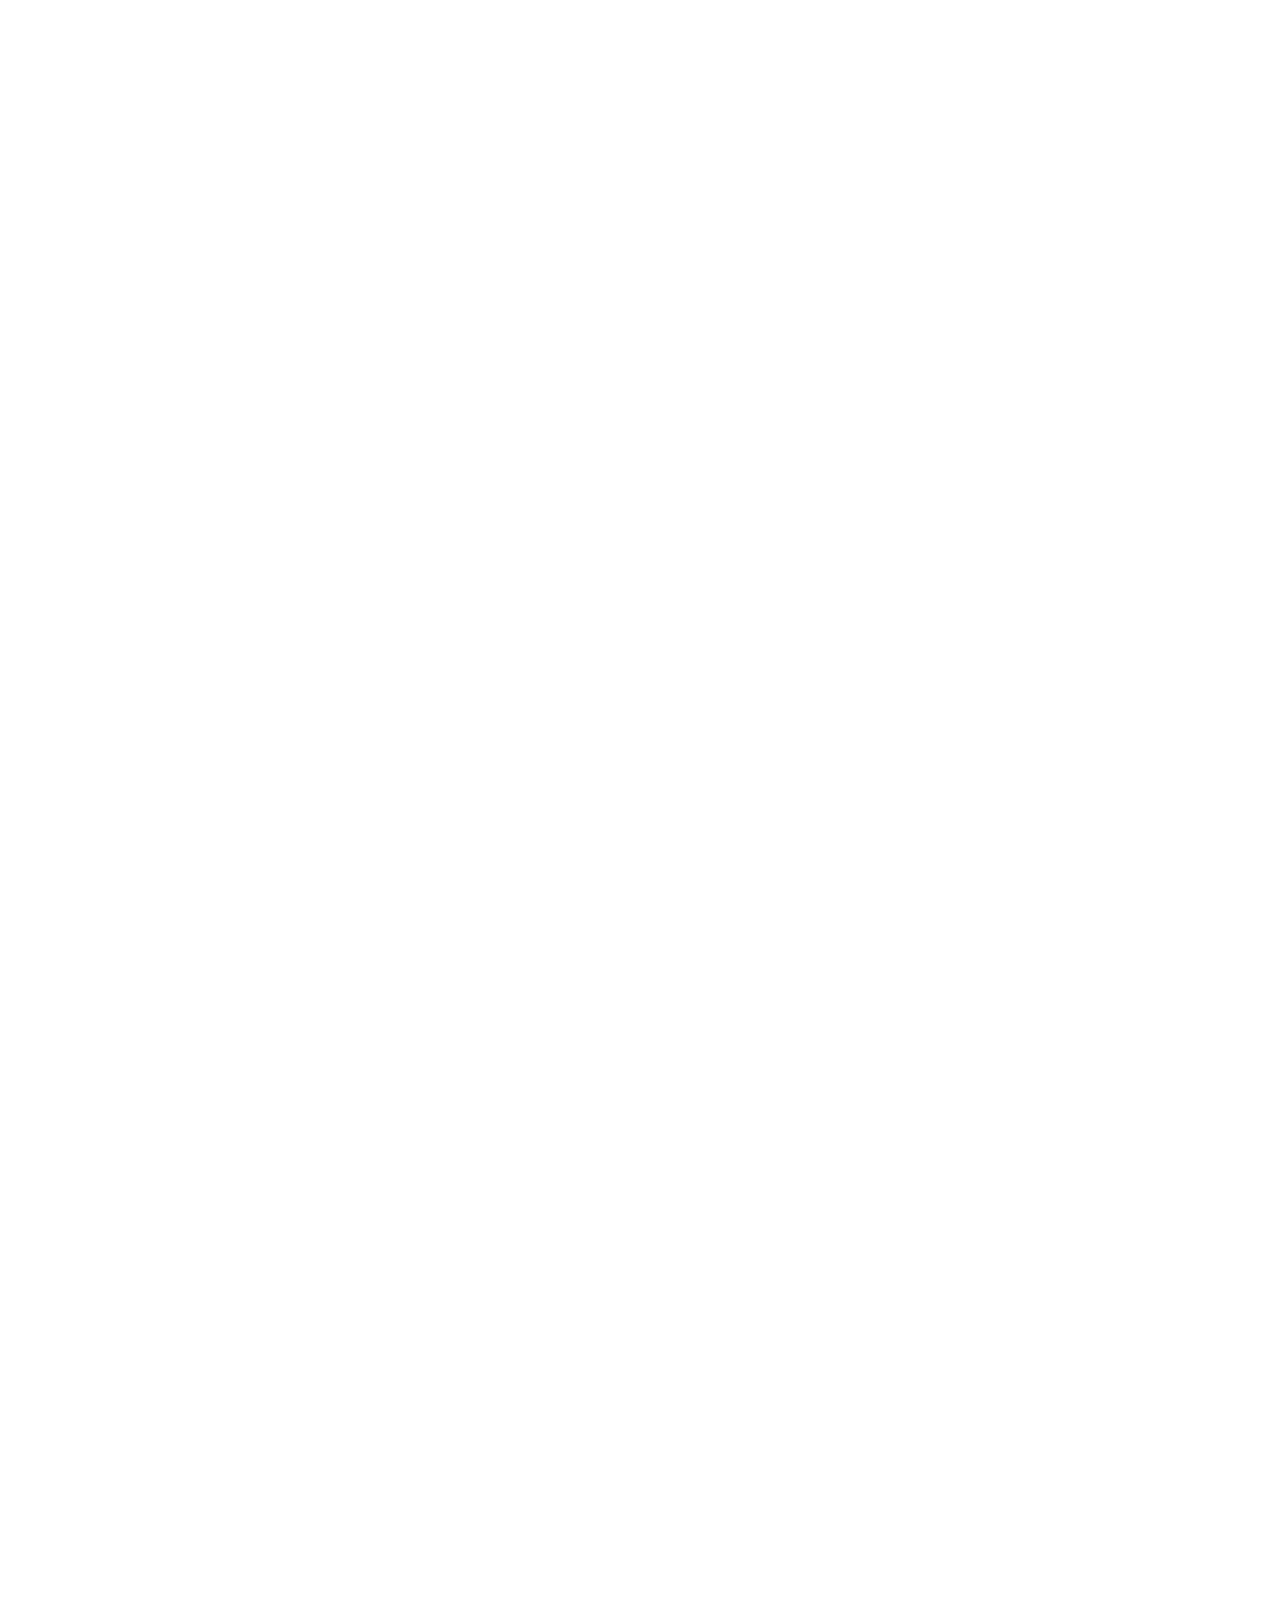
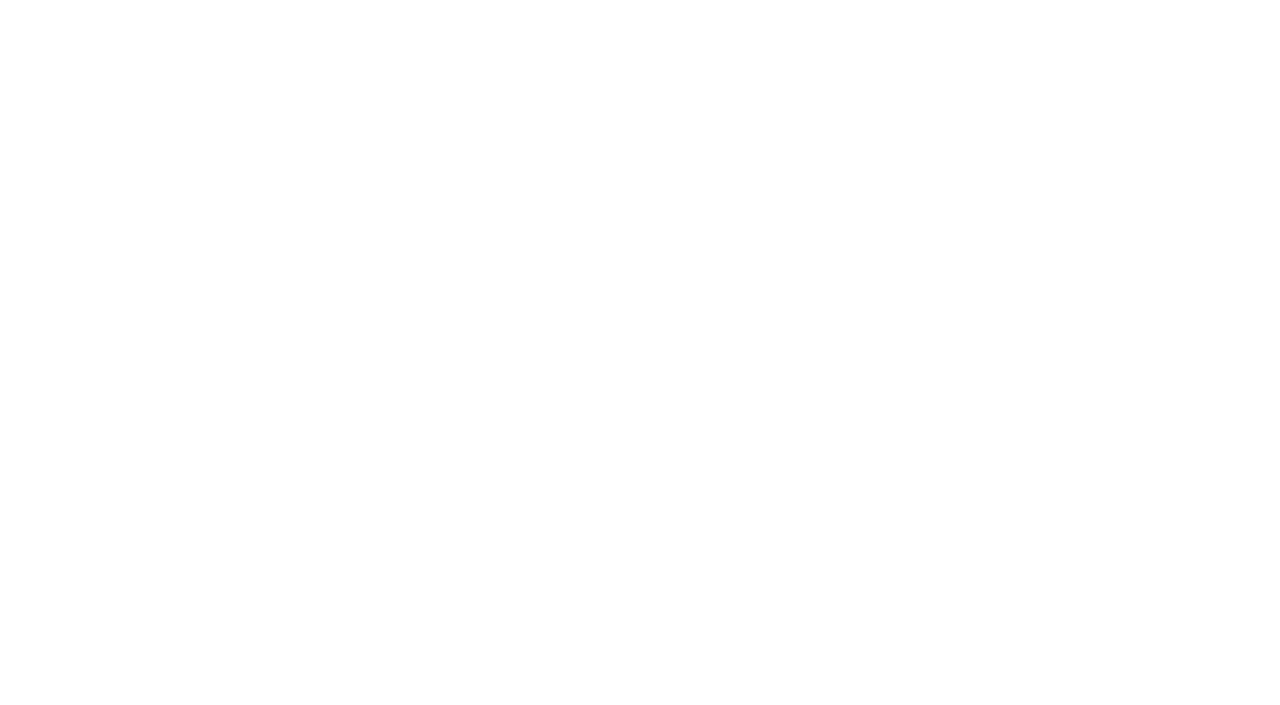
==== commit 3e2b81df: "Update index.html" ====
--- a/index.html
+++ b/index.html
@@ -42,27 +42,27 @@
 		<link rel="icon" type="image/png" sizes="16x16" href="favicon/favicon-16x16.png">
 		<link rel="manifest" href="favicon/site.webmanifest">
 		<!-- Primary Meta Tags -->
-		<title>Aris Firearm Detection | Sellers</title>
-		<meta name="title" content="Aris Firearm Detection by Sellers">
-		<meta name="description" content="Aris can detect individuals handling firearms in under 3 seconds. Designed to instill security confidence, allows your staff to respond quickly and effectively.">
+		<title>Sellers Industries Solutions</title>
+		<meta name="title" content="Sellers Industries Solutions">
+		<meta name="description" content="Our mission is to develop Industry solutions for the masses, forge a better world experience, with cutting-edge technology that is intuitive and versatile.">
 		<!-- Open Graph / Facebook -->
 		<meta property="og:type" content="website">
 		<meta property="og:url" content="https://sellersew.com/">
-		<meta property="og:title" content="Aris Firearm Detection by Sellers">
-		<meta property="og:description" content="Aris can detect individuals handling firearms in under 3 seconds. Designed to instill security confidence, allows your staff to respond quickly and effectively.">
-		<meta property="og:image" content="https://sellersew.com/image/thumbnail_firearm_detection.png">
+		<meta property="og:title" content="Sellers Industries Solutions">
+		<meta property="og:description" content="Our mission is to develop Industry solutions for the masses, forge a better world experience, with cutting-edge technology that is intuitive and versatile.">
+		<meta property="og:image" content="https://sellersew.com/image/thumbnail_sellers_industry.png">
 		<!-- Twitter -->
 		<meta property="twitter:card" content="summary_large_image">
 		<meta property="twitter:url" content="https://sellersew.com/">
-		<meta property="twitter:title" content="Aris Firearm Detection by Sellers">
-		<meta property="twitter:description" content="Aris can detect individuals handling firearms in under 3 seconds. Designed to instill security confidence, allows your staff to respond quickly and effectively.">
-		<meta property="twitter:image" content="https://sellersew.com/image/thumbnail_firearm_detection.png">
+		<meta property="twitter:title" content="Sellers Industries Solutions">
+		<meta property="twitter:description" content="Our mission is to develop Industry solutions for the masses, forge a better world experience, with cutting-edge technology that is intuitive and versatile.">
+		<meta property="twitter:image" content="https://sellersew.com/image/thumbnail_sellers_industry.png">
 	</head>
 
 	<body>
 
 		<!-- Navigation -->
-		<nav class="pt-30 pb-30 bg-light text-center floating-nav">
+		<nav class="pt-25 pb-25 bg-light text-center floating-nav">
 			<div class="container px-xl-0">
 				<div class="row justify-content-center align-items-center f-16">
 					<div class="mb-20 mb-lg-0 col-lg-3 text-lg-left">
@@ -74,9 +74,6 @@
 						<a href="/" class="link mx-15 color-main">
 							Home
 						</a>
-						<a href="https://politics.sellersew.com" class="link mx-15 color-main">
-							Pocket Politics
-						</a>
 						<a href="/about" class="link mx-15 color-main">
 							About
 						</a>
@@ -99,58 +96,181 @@
 
 
 		<!-- Hero -->
-		<section class="bg-light">
+		<section class="bg-light" id="section-hero">
 			<div class="container px-xl-0 text-center">
 				<div class="d-flex flex-column justify-content-center" style="min-height: 90vh;">
 					<div class="row justify-content-center align-self-center mb-200" >
 						<div class="col-xl-8 col-lg-10">
 							<h2 data-aos="fade-down" data-aos-delay="200">
-								Aris Firearm Detection
+								Adaptive. Intuitive. Superior.
 							</h2>
 						</div>
 						<div class="col-xl-7 col-lg-9 col-md-10">
 							<div class="mt-20 mb-60 f-22 color-heading text-adaptive description" data-aos="fade-down" data-aos-delay="350">
-								The future of security lays in smart technology that allows your staff to respond quickly and effectively.
-							</div>
-							<div data-aos="fade-down" data-aos-delay="500">
-								<a href="https://www.youtube.com/watch?v=Bh5UK4COd6o" target="_blank" class="btn mb-15 md action-2" >
-									Watch Video
-								</a>
-							</div>
-							<div class="color-heading text-adaptive" data-aos="fade" data-aos-delay="1000">
-								<a href="mailto:hello@sellersew.com" class="text-dark">
-									<!-- Download Whitepaper Later -->
-									Contact Sales
-								</a>
-							</div>
-						</div>
-					</div>
-				</div>
-			</div>
-		</section>
-
-
-		<!-- Why use Weapon Detection -->
+								Design Is Our Blood. Technology Is Our Passion.
+							</div>
+						</div>
+					</div>
+				</div>
+			</div>
+		</section>
+
+
+		<!-- Poliview -->
 		<section class="bg-light overflow-visible" id="section-1">
 			<div class="container px-xl-0 text-left">
 				<div class="d-flex flex-column justify-content-center" style="min-height: 50vh; margin-bottom: 20vh;">
 					<div class="row">
 						<div class="section-text col-12 col-md-6">
 							<div class="d-flex flex-column justify-content-center h-100">
-								<h3 data-aos="fade-down" data-aos-delay="0">
-									The Power of Vision
+								<h3 data-aos="fade-down" data-aos-delay="100">
+									<span class="poliview">Poliview</span>. Political Insight.
 								</h3>
 								<div class="mt-10 mb-md-1 mb-30 f-18 medium color-heading op-7 text-adaptive" data-aos="fade-down" data-aos-delay="250">
 									<!-- What is purpose of Aris Weapon Detection -->
-									Designed to instill security confidence, Aris uses bleeding-edge
-									technology to solve modern-day security problems. Levering
-									visional-based artificial intelligence Aris can examine pre-existing
-									HD security cameras in real-time for security threats. The priority
-									software can identify security threats, like individuals handling
-									firearms and trust-passing, in under 3 seconds. Flexible emergency
-									protocols allow verification and non-responsive timeout before
-									contacting Emergency Responders and emergency contacts.<br><br>
-									<p style="text-decoration: underline;cursor: pointer;" data-toggle="modal" data-target="#demoLockdownAlert">Emergency Lockdown Protocals</p>
+									Powered by data-driven poltical insight,
+									Poliview is a smart compass that allows you
+									to navigate the political world. Giving you
+									a look into the hidden politics of the
+									companies you buy from and support.
+									Facilitating a positive and productive
+									political discussion. Not only about the
+									role large corporations play in our nation's
+									politics but also a broad view of politics
+									as a whole.<br><br>
+								</div>
+								<div class="d-flex">
+									<div class="pr-2" data-aos="fade-down" data-aos-delay="500">
+										<a href="https://poliview.sellersew.com/" target="_blank" class="btn mb-15 md action-1" >
+											Visit Poliview
+										</a>
+									</div>
+									<div class="pl-2" data-aos="fade-down" data-aos-delay="500">
+										<a href="https://poliview.sellersew.com/about" target="_blank" class="btn mb-15 md action-2" >
+											Learn More
+										</a>
+									</div>
+								</div>
+							</div>
+						</div>
+						<div class="col-12 col-md-6 pt-5 pb-5 text-md-center text-sm-left">
+							<img data-tilt data-tilt data-tilt-perspective="1000" data-aos="fade-down" data-aos-delay="350" src="image/poltical-scale-badwolf.png" alt="" class="img-fluid" width="85%">
+						</div>
+					</div>
+				</div>
+			</div>
+		</section>
+
+
+		<!-- Break -->
+		<div style="height: 5vh;"></div>
+
+		<!-- Sloth Tools -->
+		<section class="bg-light" id="section-2">
+			<div class="container px-xl-0 text-left">
+
+				<div class="row flex-md-row-reverse">
+					<div class="col-12 col-md-6 ">
+						<div class="d-flex flex-column justify-content-center h-100">
+							<h3 data-aos="fade-down" data-aos-delay="100">
+								<span class="slothtools">SlothTools</span>. Editor Pipeline.
+							</h3>
+							<div class="mt-10 f-18 medium color-heading op-7 text-adaptive" data-aos="fade-down" data-aos-delay="250">
+								Utilizing SlothTools you can quickly modify
+								and alternate text and JSON inputs to get
+								the desired results with code. If you're feeling lazy
+								you can even use a prebuilt template. SlothTools
+								is a powerful tool enabled by Javascript,
+								LoDash, and Lazy Extras.<br><br>
+							</div>
+							<div data-aos="fade-down" data-aos-delay="500">
+								<a href="https://sloth.sellersew.com/" target="_blank" class="btn mb-15 md action-1" >
+									Visit SlothTools
+								</a>
+							</div>
+						</div>
+					</div>
+					<div class="col-12 col-md-6 pt-5 pb-5 text-md-center text-sm-left">
+						<img data-aos="fade-down" data-aos-delay="350" src="image/slothTools.png" alt="" class="img-fluid" width="100%">
+					</div>
+				</div>
+			</div>
+		</section>
+
+		<!-- Break -->
+		<div style="height: 20vh;"></div>
+
+		<!-- Deck Plate -->
+		<section class="bg-light" id="section-2">
+			<div class="container px-xl-0 text-left">
+
+				<div class="row">
+					<div class="col-12 col-md-6 ">
+						<div class="d-flex flex-column justify-content-center h-100">
+							<h3 data-aos="fade-down" data-aos-delay="100">
+								Aquatic Plate Protector
+							</h3>
+							<div class="mt-10 f-18 medium color-heading op-7 text-adaptive" data-aos="fade-down" data-aos-delay="250">
+								Protect your deck plates and athletes with
+								silicon deck plate protectors. The intuitive
+								attachable silicon cover is a cost-effective
+								way to reduce water damage and corrosion to the
+								deck plate electronics. Additionally, the deck
+								plate can help prevent injury on protruding
+								deck plates.<br><br>
+							</div>
+							<div data-aos="fade-down" data-aos-delay="500">
+								<a href="mailto:hello@sellersew.com" target="_blank" class="btn mb-15 md action-2" >
+									Contact Sales
+								</a>
+							</div>
+						</div>
+					</div>
+					<div class="col-12 col-md-6 pt-5 pb-5 text-md-center text-sm-left">
+						<img data-tilt data-tilt data-tilt-perspective="1000" data-aos="fade-down" data-aos-delay="350" src="image/deckplate-cover.jpg" alt="" class="img-fluid radius10 image-shadow" width="75%">
+					</div>
+				</div>
+			</div>
+		</section>
+
+
+		<!-- Break -->
+		<div style="height: 20vh;"></div>
+
+		<!-- Why use Weapon Detection -->
+		<section class="bg-light overflow-visible" id="section-3">
+			<div class="container px-xl-0 text-left">
+				<div class="d-flex flex-column justify-content-center" style="min-height: 50vh; margin-bottom: 20vh;">
+					<div class="row flex-md-row-reverse">
+						<div class="section-text col-12 col-md-6">
+							<div class="d-flex flex-column justify-content-center h-100">
+								<h3 data-aos="fade-down" data-aos-delay="100">
+									Aris Threat Detection
+								</h3>
+								<div class="mt-10 mb-md-1 mb-30 f-18 medium color-heading op-7 text-adaptive" data-aos="fade-down" data-aos-delay="250">
+									<!-- What is purpose of Aris Weapon Detection -->
+									The future of security lies in technology
+									that allows your staff to respond quickly
+									and effectively. Levering multi-level
+									artificial intelligence, Aris can potentially
+									save lives by detecting active shooters
+									within seconds and informing personnel
+									before an incident occurs. The easy-to-deploy
+									and cost-effective security solution is
+									perfect for all buildings like schools,
+									churches, hospitals, and government buildings.<br><br>
+								</div>
+								<div class="d-flex">
+									<div class="pr-2" data-aos="fade-down" data-aos-delay="500">
+										<a href="https://www.youtube.com/watch?v=Bh5UK4COd6o&feature=emb_title&ab_channel=SellersIndustries" target="_blank" class="btn mb-15 md action-1" >
+											Demo Video
+										</a>
+									</div>
+									<div class="pl-2" data-aos="fade-down" data-aos-delay="500">
+										<a href="mailto:hello@sellersew.com" target="_blank" class="btn mb-15 md action-2" >
+											Contact Sales
+										</a>
+									</div>
 								</div>
 							</div>
 						</div>
@@ -186,192 +306,6 @@
 		<div style="height: 15vh;"></div>
 
 
-		<!-- Life Saving of Weapon Detection -->
-		<section class="bg-light" id="section-2">
-			<div class="container px-xl-0 text-left">
-
-				<div class="row flex-md-row-reverse">
-					<div class="col-12 col-md-6 ">
-						<div class="d-flex flex-column justify-content-center h-100">
-							<h3 data-aos="fade-down" data-aos-delay="0">
-								Security Confidence
-							</h3>
-							<div class="mt-10 f-18 medium color-heading op-7 text-adaptive" data-aos="fade-down" data-aos-delay="250">
-								Using multi-level artificial intelligence scanning, Aris can
-								potentially save lives by detecting active shooters within
-								seconds of a firearm being pulled and informing first responders
-								and personnel before an incident occurs. The easy to deploy and
-								cost-effective security solution makes it perfect for all
-								buildings like schools, churches, hospitals, and government buildings. 
-								<br><br>
-								<!-- <p style="text-decoration: underline;cursor: pointer;">Download Whitepaper</p> -->
-							</div>
-						</div>
-					</div>
-					<div class="col-12 col-md-6 pt-5 pb-5 text-md-center text-sm-left">
-						<img data-tilt data-tilt data-tilt-perspective="1000" data-aos="fade-down" data-aos-delay="350" src="image/the_power_of_vision.jpg" alt="" class="img-fluid radius10 image-shadow" width="75%">
-					</div>
-				</div>
-			</div>
-		</section>
-
-
-		<!-- Break -->
-		<div style="height: 35vh;"></div>
-
-
-		<!-- Features of Aris -->
-		<section class="bg-light text-sm-left text-md-center" id="section-3">
-			<div class="container px-xl-0">
-				<div class="row justify-content-center">
-					<div class="col-xl-10">
-						<h3 class="mb-30" data-aos="fade-down" data-aos-delay="0">
-							Our Solution Benefits
-						</h3>
-						<div class="row justify-content-center">
-							<div class="col-md-4 mb-20" data-aos="fade-down" data-aos-delay="150" data-aos-anchor="#section-3">
-								<div class="mt-20 f-18 title">
-									Easy Installation
-								</div>
-								<div class="color-heading text-adaptive">
-									Implement using pre-existing<br>
-									HD security cameras with no<br>
-									major hardware changes
-								</div>
-							</div>
-							<div class="col-md-4 mb-20" data-aos="fade-down" data-aos-delay="300" data-aos-anchor="#section-3">
-								<div class="mt-20 f-18 title">
-									Flexible Deployment
-								</div>
-								<div class="color-heading text-adaptive">
-									Deploy security solution either<br>
-									as off-site hosted cloud, on-site<br>
-									hardware or as hybrid hosting
-								</div>
-							</div>
-							<div class="col-md-4 mb-20" data-aos="fade-down" data-aos-delay="450" data-aos-anchor="#section-3">
-								<div class="mt-20 f-18 title">
-									Cost Effective
-								</div>
-								<div class="color-heading text-adaptive">
-									A relatively cost effective security<br>
-									solution for almost everyone with<br>
-									no expensive upfront costs
-								</div>
-							</div>
-
-							<div class="col-md-4 mb-20" data-aos="fade-down" data-aos-delay="600" data-aos-anchor="#section-3">
-								<div class="mt-20 f-18 title">
-									2nd Amendment Protection
-								</div>
-								<div class="color-heading text-adaptive">
-									Only active fireamrs that are being<br>
-									held, allows for citizens and officers<br>
-									to still carry sidearms
-								</div>
-							</div>
-							<div class="col-md-4 mb-20" data-aos="fade-down" data-aos-delay="750" data-aos-anchor="#section-3">
-								<div class="mt-20 f-18 title">
-									Information Privacy
-								</div>
-								<div class="color-heading text-adaptive">
-									Strict privacy policy ensure the<br>
-									protection of your data, with even<br>
-									more control with on-site deployment
-								</div>
-							</div>
-							<div class="col-md-4 mb-20" data-aos="fade-down" data-aos-delay="900" data-aos-anchor="#section-3">
-								<div class="mt-20 f-18 title">
-									Text/Phone Alerts
-								</div>
-								<div class="color-heading text-adaptive">
-									Group based notificatication<br>
-									over email, phone, or text to<br>
-									quickly get live updates
-								</div>
-							</div>
-
-							<div class="col-md-4 mb-20" data-aos="fade-down" data-aos-delay="1050" data-aos-anchor="#section-3">
-								<div class="mt-20 f-18 title">
-									Trespasser Detection
-								</div>
-								<div class="color-heading text-adaptive">
-									Detect trespasser on facility based<br>
-									on time and place and get live alerts<br>									
-								</div>
-								<div class="badge badge-dark">Coming Soon</div>
-							</div>
-							<div class="col-md-4 mb-20" data-aos="fade-down" data-aos-delay="1200" data-aos-anchor="#section-3">
-								<div class="mt-20 f-18 title">
-									API Access
-								</div>
-								<div class="color-heading text-adaptive">
-									Backend API access to allow<br>
-									automation of other API tools<br>
-								</div>
-								<div class="badge badge-dark">Coming Soon</div>
-							</div>
-							<div class="col-md-4 mb-20" data-aos="fade-down" data-aos-delay="1350" data-aos-anchor="#section-3">
-								<div class="mt-20 f-18 title">
-									Web Dashboard
-								</div>
-								<div class="color-heading text-adaptive">
-									Online dashboard and web app to<br>
-									control your facility's security<br>
-								</div>
-								<div class="badge badge-dark">Coming Soon</div>
-							</div>
-
-							<div class="col-md-4 mb-20" data-aos="fade-down" data-aos-delay="1500" data-aos-anchor="#section-3">
-								<div class="mt-20 f-18 title">
-									Advanced Emergency Calling
-								</div>
-								<div class="color-heading text-adaptive">
-									Emergency calling allows you to share<br>
-									critical data with first responders<br>
-								</div>
-								<div class="badge badge-dark">Coming Soon</div>
-							</div>
-							<div class="col-md-4 mb-20" data-aos="fade-down" data-aos-delay="1650" data-aos-anchor="#section-3">
-								<div class="mt-20 f-18 title">
-									Delayed Confirmation
-								</div>
-								<div class="color-heading text-adaptive">
-									Delay emergency calling until<br>
-									confirmation or time elasped<br>
-								</div>
-								<div class="badge badge-dark">Coming Soon</div>
-							</div>
-							<div class="col-md-4 mb-20" data-aos="fade-down" data-aos-delay="1800" data-aos-anchor="#section-3">
-								<div class="mt-20 f-18 title">
-									PA Anoucments
-								</div>
-								<div class="color-heading text-adaptive">
-									Use VoIP to play pre-recorded and<br>
-									live update message over PA system<br>
-								</div>
-								<div class="badge badge-dark">Coming Soon</div>
-							</div>
-
-						</div>
-						<br>
-
-						<!-- Open Whitepaper -->
-						<!-- <div data-aos="fade-down" data-aos-delay="2000" data-aos-anchor="#section-3">
-							<a href="#" class="btn mb-15 md action-2">
-								More Features
-							</a>
-						</div> -->
-					</div>
-				</div>
-			</div>
-		</section>
-
-
-		<!-- Break -->
-		<div style="height: 30vh;"></div>
-
-
 		<!-- Contact -->
 		<section class="bg-light text-center">
 			<div class="container px-xl-0">
@@ -383,7 +317,7 @@
 					</div>
 					<div class="col-xl-7 col-lg-9 col-md-10 mb-20">
 						<div class="mt-20 mb-40 f-22 color-heading text-adaptive description" data-aos="fade-down" data-aos-delay="250">
-							Contact Sellers Industry's to learn more about the cost effective security solution that instills confidence in your facility.
+							Contact Sellers Industry's to learn more about adaptive, intuitive, and superior industry solutions.
 						</div>
 						<div data-aos="fade-down" data-aos-delay="500">
 							<a href="mailto:hello@sellersew.com" class="btn mb-15 md action-1">
@@ -423,13 +357,13 @@
 						</a>
 					</div>
 					<div class="col-lg-4 col-sm-6 text-sm-left text-lg-right order-2 order-lg-0" data-aos="fade-down" data-aos-delay="250">
-						<a href="https://twitter.com/SellersIndustry" class="mx-15 link color-main" target="_blank" aria-label="Sellers on Twitter">
+						<a href="https://twitter.com/SellersInd" class="mx-15 link color-main" target="_blank">
 							<i class="fab fa-twitter social-hover-btn"></i>
 						</a>
-						<a href="https://www.instagram.com/sellers.industry/" class="mx-15 link color-main" target="_blank" aria-label="Sellers on Instagram">
+						<a href="https://www.instagram.com/sellers.ind/" class="mx-15 link color-main" target="_blank">
 							<i class="fab fa-instagram social-hover-btn"></i>
 						</a>
-						<a href="https://github.com/Sellers-Industry" class="ml-15 link color-main" target="_blank" aria-label="Sellers on Github">
+						<a href="https://github.com/SellersInd" class="mx-15 link color-main" target="_blank">
 							<i class="fab fa-github social-hover-btn"></i>
 						</a>
 					</div>
@@ -437,7 +371,7 @@
 				<div class="row justify-content-center">
 					<div class="mt-10 col-xl-4 col-lg-5 col-md-6 col-sm-8" data-aos="fade-down" data-aos-delay="0">
 						<div class="color-heading text-adaptive" style="font-size: 0.8rem;">
-							Copyright (C) 2021 Sellers Industry - All Rights Reserved
+							Copyright (C) 2022 Sellers Industries, Inc. - All Rights Reserved
 						</div>
 					</div>
 				</div>
@@ -503,13 +437,13 @@
 						</div>
 
 						<div class="w-100p text-center">
-							<a href="https://twitter.com/SellersIndustry" class="mx-15 link color-main" target="_blank" aria-label="Sellers on Twitter">
+							<a href="https://twitter.com/SellersInd" class="mx-15 link color-main" target="_blank" aria-label="Sellers on Twitter">
 								<i class="fab fa-twitter social-hover-btn"></i>
 							</a>
-							<a href="https://www.instagram.com/sellers.industry/" class="mx-15 link color-main" target="_blank" aria-label="Sellers on Instagram">
+							<a href="https://www.instagram.com/sellers.ind/" class="mx-15 link color-main" target="_blank" aria-label="Sellers on Instagram">
 								<i class="fab fa-instagram social-hover-btn"></i>
 							</a>
-							<a href="https://github.com/Sellers-Industry" class="mx-15 link color-main" target="_blank" aria-label="Sellers on Github">
+							<a href="https://github.com/SellersInd" class="mx-15 link color-main" target="_blank" aria-label="Sellers on Github">
 								<i class="fab fa-github social-hover-btn"></i>
 							</a>
 						</div>
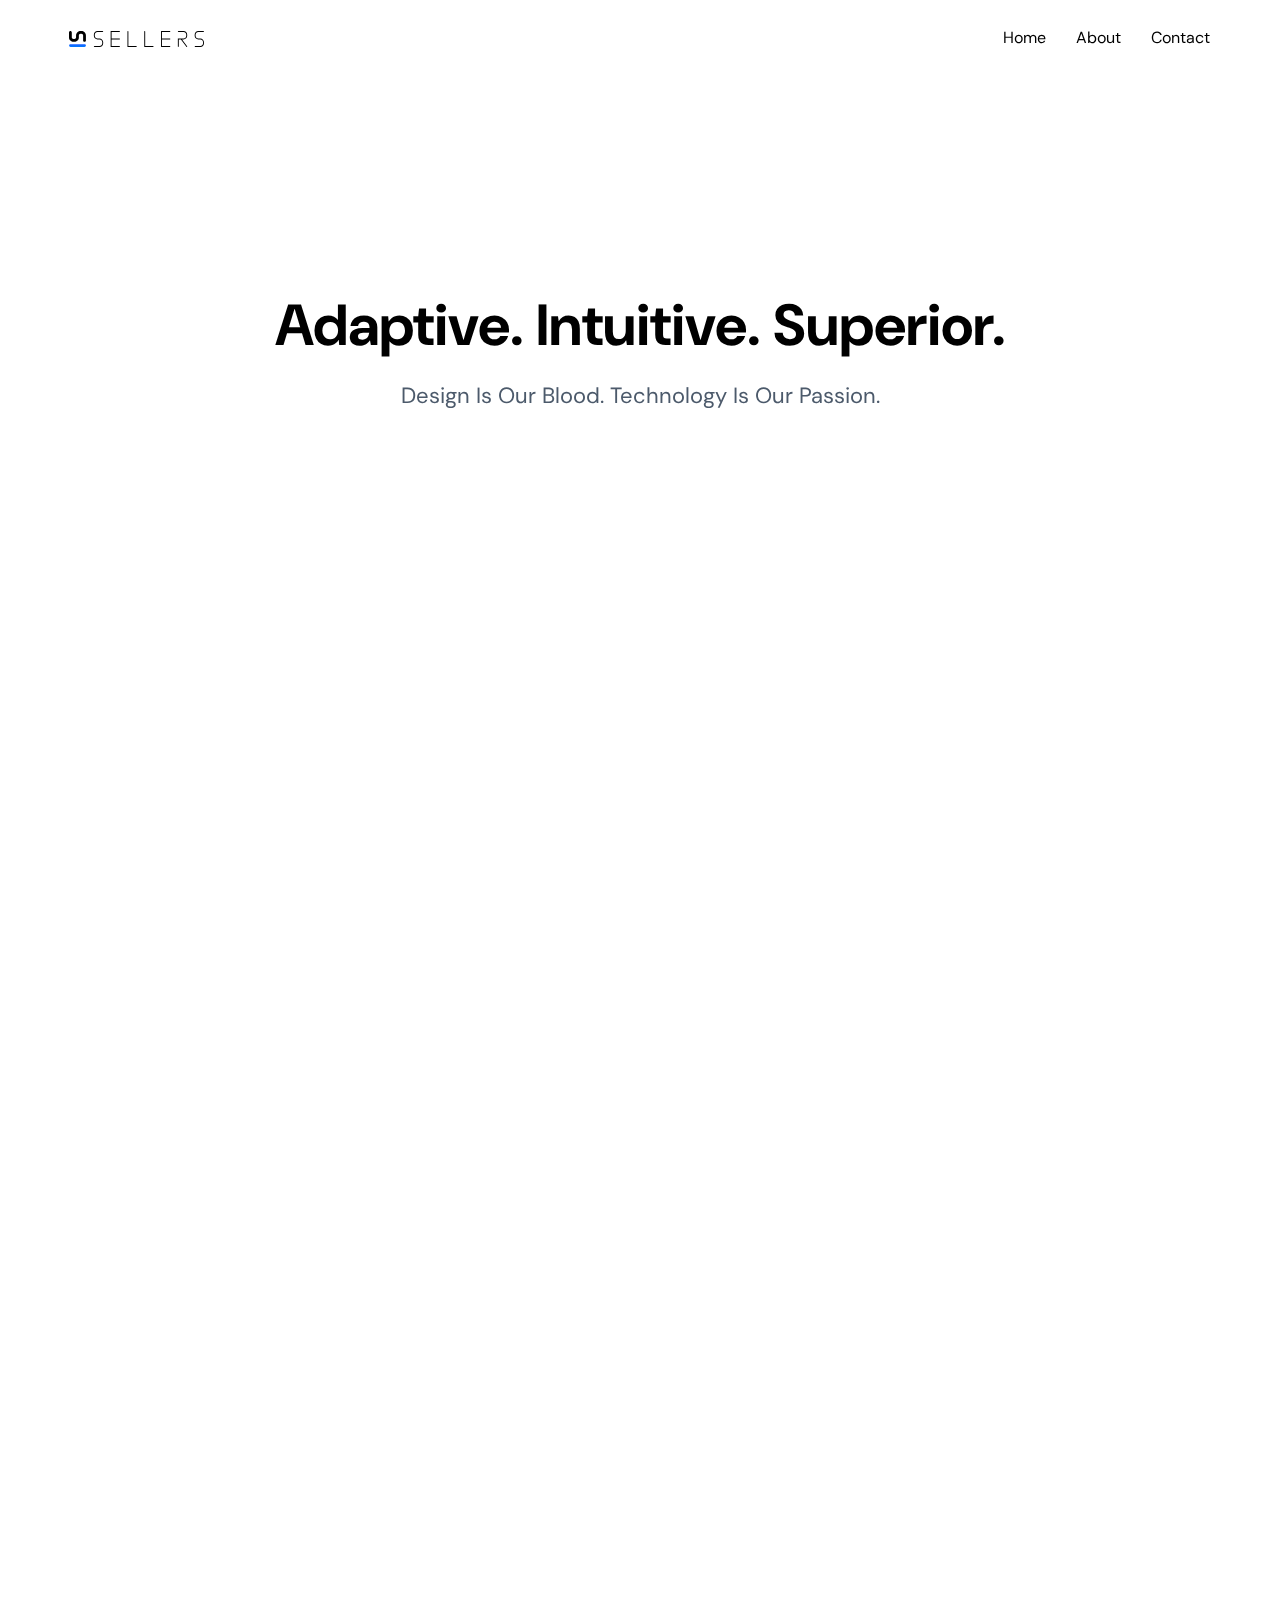
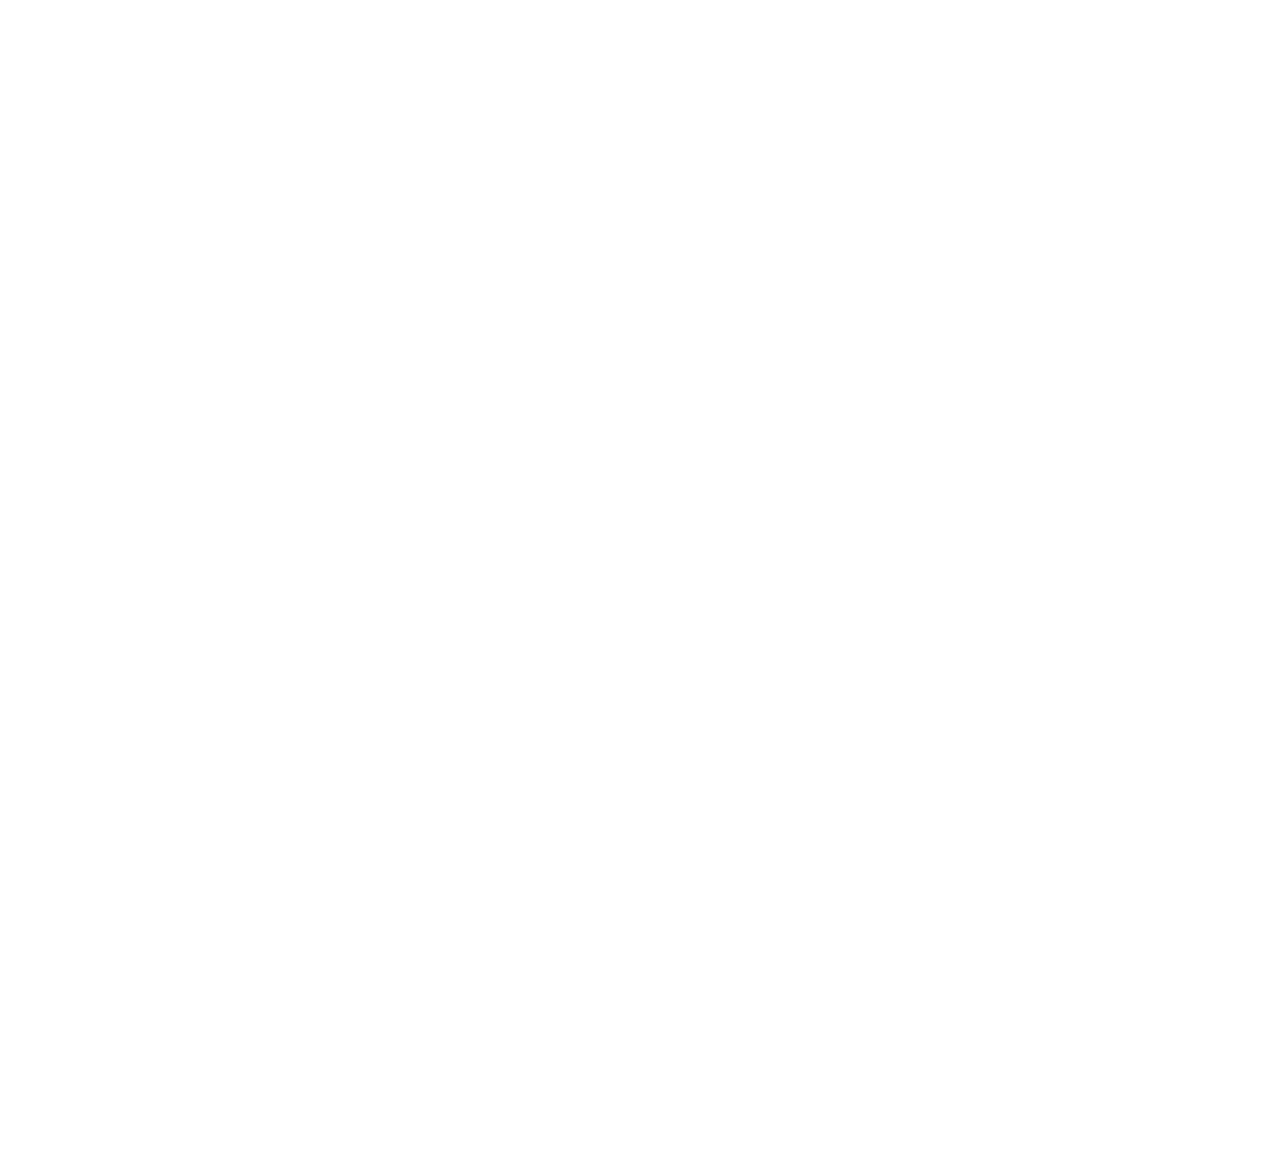
==== commit 34b29731: "Merge pull request #4 from SellersInd/aug-2022" ====
--- a/index.html
+++ b/index.html
@@ -116,6 +116,43 @@
 		</section>
 
 
+		<!-- Sloth Tools -->
+		<section class="bg-light" id="section-2">
+			<div class="container px-xl-0 text-left">
+
+				<div class="row flex-md-row-reverse">
+					<div class="col-12 col-md-6 ">
+						<div class="d-flex flex-column justify-content-center h-100">
+							<h3 data-aos="fade-down" data-aos-delay="100">
+								<span class="slothtools">SlothTools</span>. Editor Pipeline.
+							</h3>
+							<div class="mt-10 f-18 medium color-heading op-7 text-adaptive" data-aos="fade-down" data-aos-delay="250">
+								Utilizing SlothTools you can quickly modify
+								and alternate text and JSON inputs to get
+								the desired results with code. If you're feeling lazy
+								you can even use a prebuilt template. SlothTools
+								is a powerful tool enabled by Javascript,
+								LoDash, and Lazy Extras.<br><br>
+							</div>
+							<div data-aos="fade-down" data-aos-delay="500">
+								<a href="https://sloth.sellersew.com/" target="_blank" class="btn mb-15 md action-1" >
+									Visit SlothTools
+								</a>
+							</div>
+						</div>
+					</div>
+					<div class="col-12 col-md-6 pt-5 pb-5 text-md-center text-sm-left">
+						<img data-aos="fade-down" data-aos-delay="350" src="image/slothTools.png" alt="" class="img-fluid" width="100%">
+					</div>
+				</div>
+			</div>
+		</section>
+
+
+		<!-- Break -->
+		<div style="height: 20vh;"></div>
+
+
 		<!-- Poliview -->
 		<section class="bg-light overflow-visible" id="section-1">
 			<div class="container px-xl-0 text-left">
@@ -163,146 +200,6 @@
 
 
 		<!-- Break -->
-		<div style="height: 5vh;"></div>
-
-		<!-- Sloth Tools -->
-		<section class="bg-light" id="section-2">
-			<div class="container px-xl-0 text-left">
-
-				<div class="row flex-md-row-reverse">
-					<div class="col-12 col-md-6 ">
-						<div class="d-flex flex-column justify-content-center h-100">
-							<h3 data-aos="fade-down" data-aos-delay="100">
-								<span class="slothtools">SlothTools</span>. Editor Pipeline.
-							</h3>
-							<div class="mt-10 f-18 medium color-heading op-7 text-adaptive" data-aos="fade-down" data-aos-delay="250">
-								Utilizing SlothTools you can quickly modify
-								and alternate text and JSON inputs to get
-								the desired results with code. If you're feeling lazy
-								you can even use a prebuilt template. SlothTools
-								is a powerful tool enabled by Javascript,
-								LoDash, and Lazy Extras.<br><br>
-							</div>
-							<div data-aos="fade-down" data-aos-delay="500">
-								<a href="https://sloth.sellersew.com/" target="_blank" class="btn mb-15 md action-1" >
-									Visit SlothTools
-								</a>
-							</div>
-						</div>
-					</div>
-					<div class="col-12 col-md-6 pt-5 pb-5 text-md-center text-sm-left">
-						<img data-aos="fade-down" data-aos-delay="350" src="image/slothTools.png" alt="" class="img-fluid" width="100%">
-					</div>
-				</div>
-			</div>
-		</section>
-
-		<!-- Break -->
-		<div style="height: 20vh;"></div>
-
-		<!-- Deck Plate -->
-		<section class="bg-light" id="section-2">
-			<div class="container px-xl-0 text-left">
-
-				<div class="row">
-					<div class="col-12 col-md-6 ">
-						<div class="d-flex flex-column justify-content-center h-100">
-							<h3 data-aos="fade-down" data-aos-delay="100">
-								Aquatic Plate Protector
-							</h3>
-							<div class="mt-10 f-18 medium color-heading op-7 text-adaptive" data-aos="fade-down" data-aos-delay="250">
-								Protect your deck plates and athletes with
-								silicon deck plate protectors. The intuitive
-								attachable silicon cover is a cost-effective
-								way to reduce water damage and corrosion to the
-								deck plate electronics. Additionally, the deck
-								plate can help prevent injury on protruding
-								deck plates.<br><br>
-							</div>
-							<div data-aos="fade-down" data-aos-delay="500">
-								<a href="mailto:hello@sellersew.com" target="_blank" class="btn mb-15 md action-2" >
-									Contact Sales
-								</a>
-							</div>
-						</div>
-					</div>
-					<div class="col-12 col-md-6 pt-5 pb-5 text-md-center text-sm-left">
-						<img data-tilt data-tilt data-tilt-perspective="1000" data-aos="fade-down" data-aos-delay="350" src="image/deckplate-cover.jpg" alt="" class="img-fluid radius10 image-shadow" width="75%">
-					</div>
-				</div>
-			</div>
-		</section>
-
-
-		<!-- Break -->
-		<div style="height: 20vh;"></div>
-
-		<!-- Why use Weapon Detection -->
-		<section class="bg-light overflow-visible" id="section-3">
-			<div class="container px-xl-0 text-left">
-				<div class="d-flex flex-column justify-content-center" style="min-height: 50vh; margin-bottom: 20vh;">
-					<div class="row flex-md-row-reverse">
-						<div class="section-text col-12 col-md-6">
-							<div class="d-flex flex-column justify-content-center h-100">
-								<h3 data-aos="fade-down" data-aos-delay="100">
-									Aris Threat Detection
-								</h3>
-								<div class="mt-10 mb-md-1 mb-30 f-18 medium color-heading op-7 text-adaptive" data-aos="fade-down" data-aos-delay="250">
-									<!-- What is purpose of Aris Weapon Detection -->
-									The future of security lies in technology
-									that allows your staff to respond quickly
-									and effectively. Levering multi-level
-									artificial intelligence, Aris can potentially
-									save lives by detecting active shooters
-									within seconds and informing personnel
-									before an incident occurs. The easy-to-deploy
-									and cost-effective security solution is
-									perfect for all buildings like schools,
-									churches, hospitals, and government buildings.<br><br>
-								</div>
-								<div class="d-flex">
-									<div class="pr-2" data-aos="fade-down" data-aos-delay="500">
-										<a href="https://www.youtube.com/watch?v=Bh5UK4COd6o&feature=emb_title&ab_channel=SellersIndustries" target="_blank" class="btn mb-15 md action-1" >
-											Demo Video
-										</a>
-									</div>
-									<div class="pl-2" data-aos="fade-down" data-aos-delay="500">
-										<a href="mailto:hello@sellersew.com" target="_blank" class="btn mb-15 md action-2" >
-											Contact Sales
-										</a>
-									</div>
-								</div>
-							</div>
-						</div>
-						<div class="section-display col-12 col-md-6 text-center">
-							<div class="display-container" data-tilt data-tilt-perspective="1000" data-toggle="modal" data-target="#demoLockdownAlert">
-								<div class="alert-demo" data-aos="fade-left" data-aos-delay="1000">
-									<div class="row">
-										<div class="pr-10 text-danger">
-											<i class="fas fa-exclamation-triangle"></i>
-										</div>
-										<div>
-											<div class="title">
-												Firearm Detected
-											</div>
-											<div class="description">
-												9:10AM in West Hall (C219)
-											</div>
-											<button type="button" class="display-alert-lockdown display-red-button mr-10">Lockdown</button>
-											<button type="button" class="display-alert-lockdown">False Alarm</button>
-										</div>
-									</div>
-								</div>
-								<div class="background-image" data-aos="fade-down" data-aos-delay="350"></div>
-							</div>
-						</div>
-					</div>
-				</div>
-			</div>
-		</section>
-
-
-		<!-- Break -->
 		<div style="height: 15vh;"></div>
 
 
@@ -377,40 +274,7 @@
 				</div>
 			</div>
 		</footer>
-
-
-		<!-- Demo Lockdown Alert -->
-		<div class="modal fade" id="demoLockdownAlert" tabindex="-1" role="dialog" aria-labelledby="demoLockdownAlert" aria-hidden="true">
-			<div class="modal-dialog modal-dialog-centered" role="document">
-				<div class="modal-content">
-					<div class="modal-header">
-						<h4 class="modal-title">Emergency Lockdown Protocal</h4>
-						<button type="button" class="close" data-dismiss="modal" aria-label="Close">
-							<span aria-hidden="true">&times;</span>
-						</button>
-					</div>
-					<div class="modal-body">
-						After a weapon is detected, selected individuals will be
-						contacted for confirmation before lockdown. Individuals
-						will be presented with current emergency information and
-						can either ignore or contact emergency contacts,
-						including 911. If none of these individuals respond
-						within a timeframe, the emergency mode will be
-						automated be activated.
-						<br>
-						<br>
-						<b>Emergency Mode Tasks</b>
-						<ul>
-							<li>Text/Call/Email Emergency Contacts</li>
-							<li>Contact Emergency Responders</li>
-							<li>PA Anoucments (using VoIP) <i>Coming Soon</i></li>
-							<li>Backend API Call Hook (using REST API) <i>Coming Soon</i></li>
-						</ul>
-					</div>
-				</div>
-			</div>
-		</div>
-
+		
 
 		<!-- Contact -->
 		<div class="modal fade" id="contact" tabindex="-1" role="dialog" aria-labelledby="contact" aria-hidden="true">
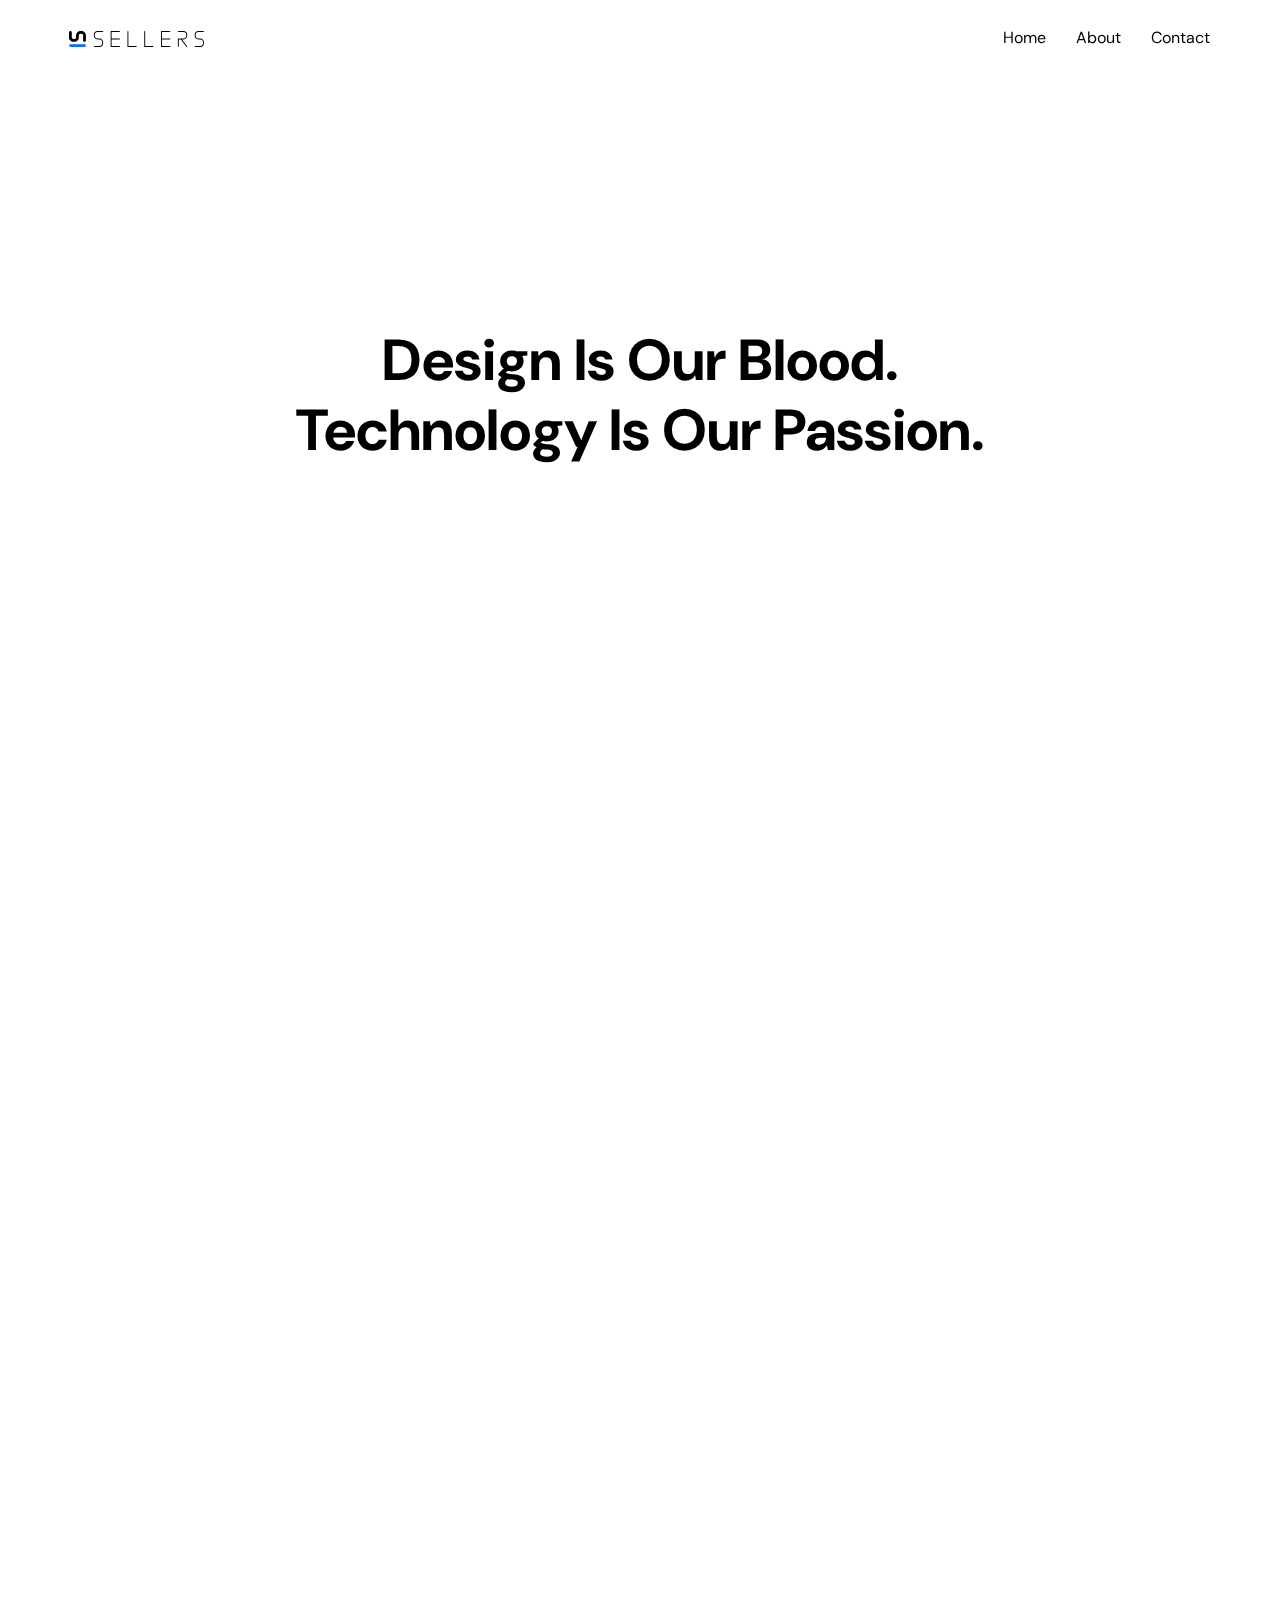
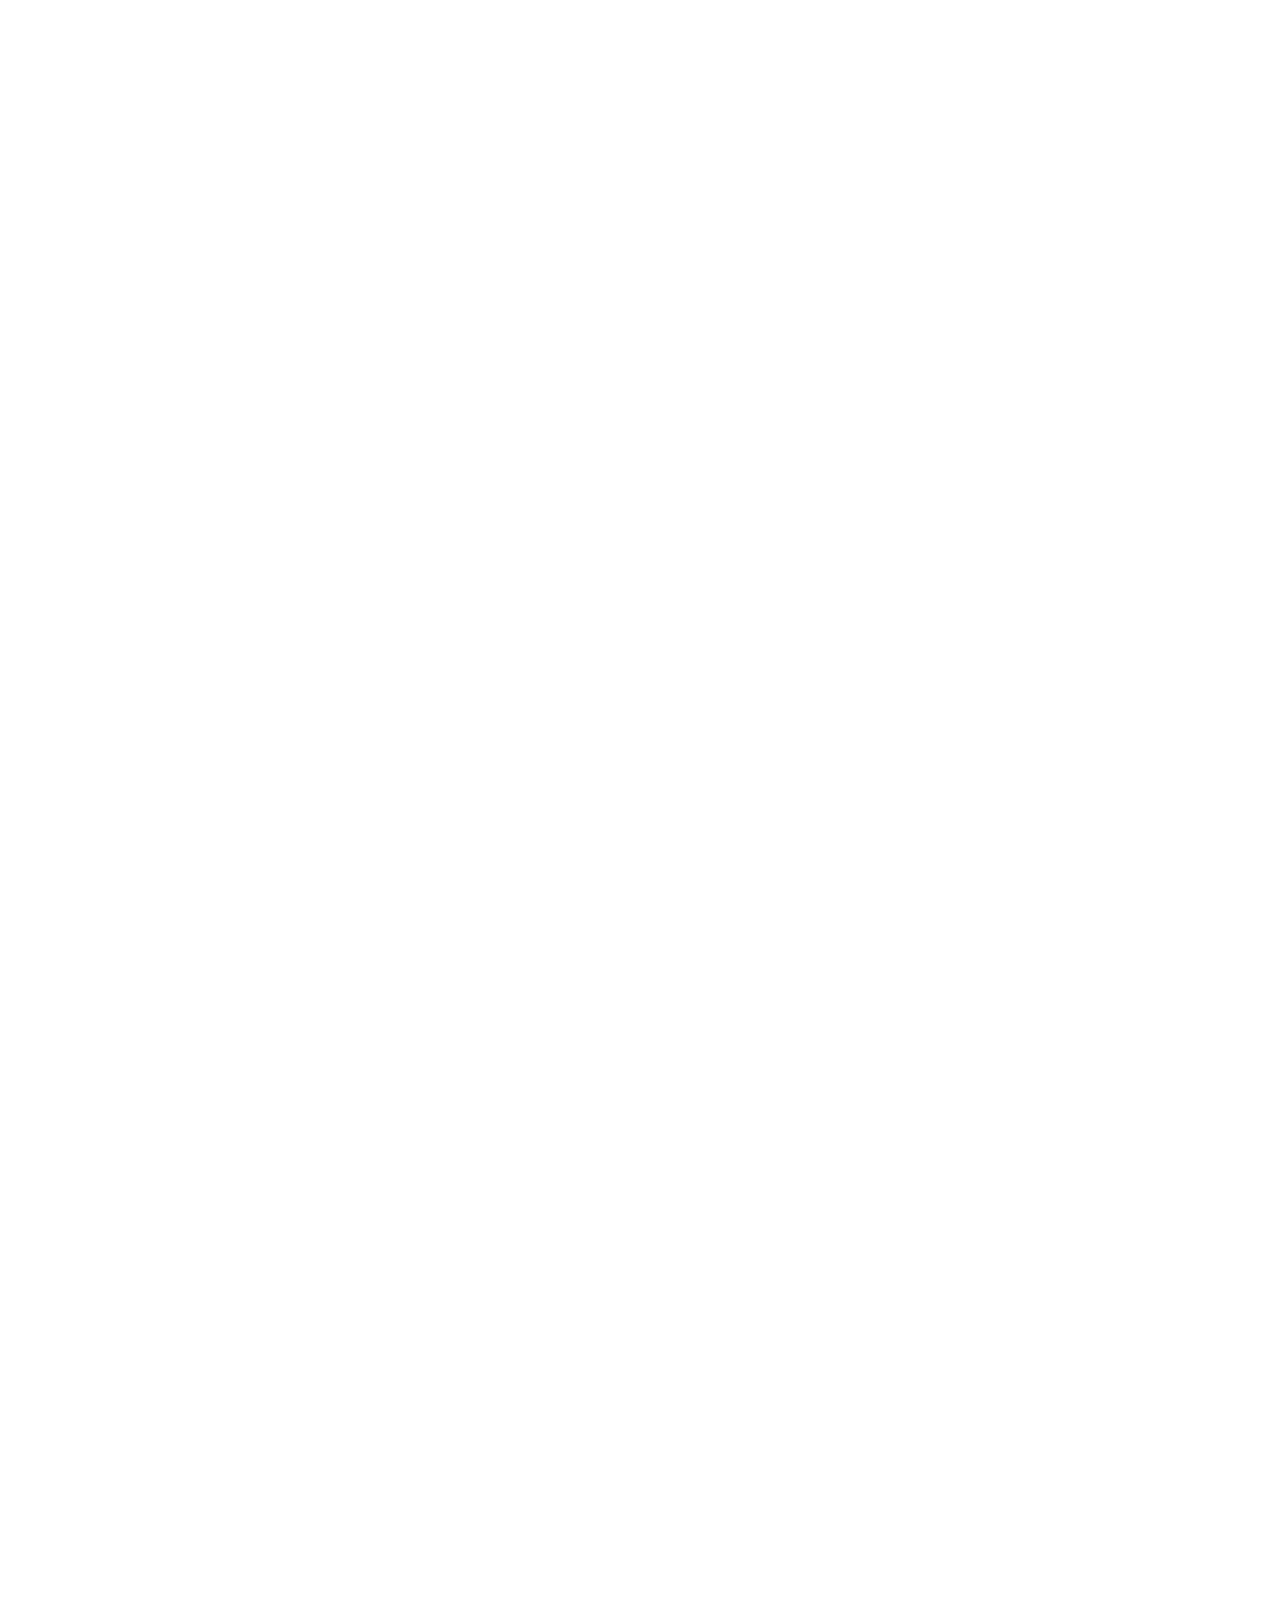
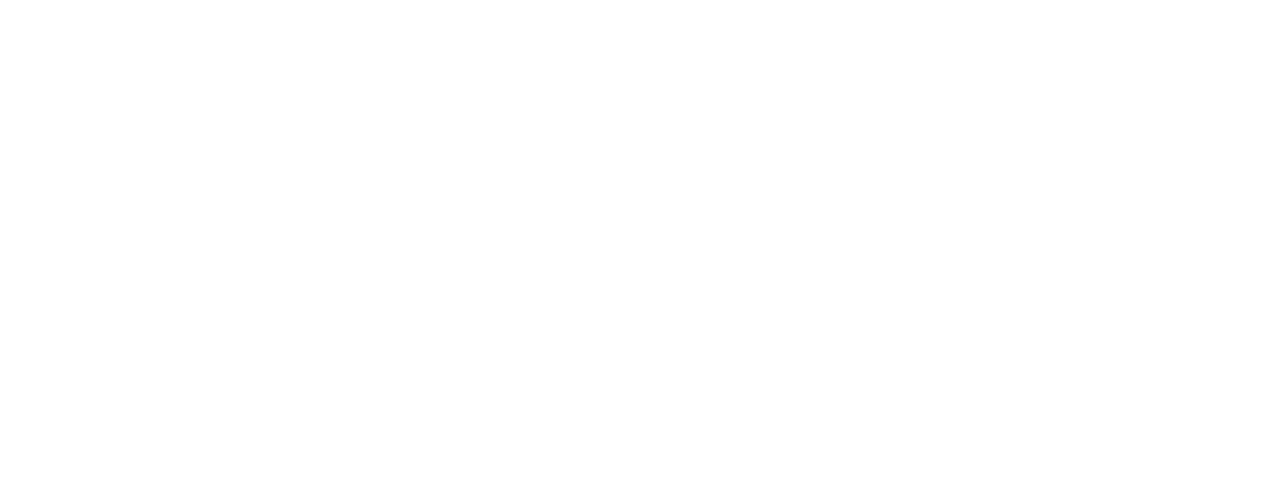
==== commit 50e6b667: "Updated Website" ====
--- a/index.html
+++ b/index.html
@@ -42,19 +42,19 @@
 		<link rel="icon" type="image/png" sizes="16x16" href="favicon/favicon-16x16.png">
 		<link rel="manifest" href="favicon/site.webmanifest">
 		<!-- Primary Meta Tags -->
-		<title>Sellers Industries Solutions</title>
-		<meta name="title" content="Sellers Industries Solutions">
+		<title>Sellers - Industry Solutions</title>
+		<meta name="title" content="Sellers - Industry Solutions">
 		<meta name="description" content="Our mission is to develop Industry solutions for the masses, forge a better world experience, with cutting-edge technology that is intuitive and versatile.">
 		<!-- Open Graph / Facebook -->
 		<meta property="og:type" content="website">
 		<meta property="og:url" content="https://sellersew.com/">
-		<meta property="og:title" content="Sellers Industries Solutions">
+		<meta property="og:title" content="Sellers - Industry Solutions">
 		<meta property="og:description" content="Our mission is to develop Industry solutions for the masses, forge a better world experience, with cutting-edge technology that is intuitive and versatile.">
 		<meta property="og:image" content="https://sellersew.com/image/thumbnail_sellers_industry.png">
 		<!-- Twitter -->
 		<meta property="twitter:card" content="summary_large_image">
 		<meta property="twitter:url" content="https://sellersew.com/">
-		<meta property="twitter:title" content="Sellers Industries Solutions">
+		<meta property="twitter:title" content="Sellers - Industry Solutions">
 		<meta property="twitter:description" content="Our mission is to develop Industry solutions for the masses, forge a better world experience, with cutting-edge technology that is intuitive and versatile.">
 		<meta property="twitter:image" content="https://sellersew.com/image/thumbnail_sellers_industry.png">
 	</head>
@@ -96,25 +96,59 @@
 
 
 		<!-- Hero -->
-		<section class="bg-light" id="section-hero">
+		<section class="bg-light">
 			<div class="container px-xl-0 text-center">
-				<div class="d-flex flex-column justify-content-center" style="min-height: 90vh;">
-					<div class="row justify-content-center align-self-center mb-200" >
-						<div class="col-xl-8 col-lg-10">
-							<h2 data-aos="fade-down" data-aos-delay="200">
-								Adaptive. Intuitive. Superior.
-							</h2>
-						</div>
-						<div class="col-xl-7 col-lg-9 col-md-10">
-							<div class="mt-20 mb-60 f-22 color-heading text-adaptive description" data-aos="fade-down" data-aos-delay="350">
-								Design Is Our Blood. Technology Is Our Passion.
-							</div>
-						</div>
-					</div>
-				</div>
-			</div>
-		</section>
-
+				<div class="d-flex flex-column justify-content-center" style="min-height: 93vh;">
+					<div class="justify-content-center align-self-center mb-200" >
+                        <h2 data-aos="fade-down" data-aos-delay="200">
+                            Design Is Our Blood.<br>
+                            Technology Is Our Passion.
+                        </h2>
+					</div>
+				</div>
+			</div>
+		</section>
+
+
+		<!-- Poliview -->
+		<section class="bg-light overflow-visible" id="section-1">
+			<div class="container px-xl-0 text-left">
+				<div class="d-flex flex-column justify-content-center" style="min-height: 50vh; margin-bottom: 20vh;">
+					<div class="row">
+						<div class="section-text col-12 col-md-6">
+							<div class="d-flex flex-column justify-content-center h-100">
+								<h3 data-aos="fade-down" data-aos-delay="100">
+									<span class="signalfire">SignalFire</span>. Internal Tooling.
+								</h3>
+								<div class="mt-10 mb-md-1 mb-30 f-18 medium color-heading op-7 text-adaptive" data-aos="fade-down" data-aos-delay="250">
+									SignalFire is your all-in-one internal
+									tooling platform for securely and efficiently
+									executing scripts remotely. SignalFire empowers
+									users to run scripts in various scripting
+									languages on cloud servers, on-premises
+									machines, or their local computers.
+									Executing a script is as simple as filling
+									out a form and then the script will be
+									executed on the desired machine with
+									the results returning automatically.<br><br>
+								</div>
+								<div class="pr-2" data-aos="fade-down" data-aos-delay="500">
+									<a href="https://signalfire.sellersew.com/" target="_blank" class="btn mb-15 md action-1" >
+										Visit SignalFire
+									</a>
+								</div>
+							</div>
+						</div>
+						<div class="col-12 col-md-6 pt-5 pb-5 text-md-center text-sm-left">
+							<img data-aos="fade-left" data-aos-delay="350" src="image/signalfire.png" alt="" class="img-fluid" width="150%" style="margin-right: -3rem; max-width: 70vw;">
+						</div>
+					</div>
+				</div>
+			</div>
+		</section>
+
+		<!-- Break -->
+		<div style="height: 5vh;"></div>
 
 		<!-- Sloth Tools -->
 		<section class="bg-light" id="section-2">
@@ -124,15 +158,19 @@
 					<div class="col-12 col-md-6 ">
 						<div class="d-flex flex-column justify-content-center h-100">
 							<h3 data-aos="fade-down" data-aos-delay="100">
-								<span class="slothtools">SlothTools</span>. Editor Pipeline.
+								<span class="slothtools">SlothTools</span>. Data Editor.
 							</h3>
 							<div class="mt-10 f-18 medium color-heading op-7 text-adaptive" data-aos="fade-down" data-aos-delay="250">
-								Utilizing SlothTools you can quickly modify
-								and alternate text and JSON inputs to get
-								the desired results with code. If you're feeling lazy
-								you can even use a prebuilt template. SlothTools
-								is a powerful tool enabled by Javascript,
-								LoDash, and Lazy Extras.<br><br>
+								SlothTools is a code based data manipulation
+								tool. Perform data transformation tasks in
+								minutes on text, arrays, objects, and more.
+								With the added power of the Lazy Library you can
+								easily convert, map, filter, minifiy and
+								beautify any type of data. If you're feeling lazy
+								you can even use a prebuilt template. SlothTools is a
+								powerful data tool enabled by Javascript and the
+								Lazy Library. 
+								<br><br>
 							</div>
 							<div data-aos="fade-down" data-aos-delay="500">
 								<a href="https://sloth.sellersew.com/" target="_blank" class="btn mb-15 md action-1" >
@@ -214,7 +252,7 @@
 					</div>
 					<div class="col-xl-7 col-lg-9 col-md-10 mb-20">
 						<div class="mt-20 mb-40 f-22 color-heading text-adaptive description" data-aos="fade-down" data-aos-delay="250">
-							Contact Sellers Industry's to learn more about adaptive, intuitive, and superior industry solutions.
+							Contact Sellers Industry Solutions to learn more about adaptive, intuitive, and superior industry solutions.
 						</div>
 						<div data-aos="fade-down" data-aos-delay="500">
 							<a href="mailto:hello@sellersew.com" class="btn mb-15 md action-1">
@@ -254,21 +292,27 @@
 						</a>
 					</div>
 					<div class="col-lg-4 col-sm-6 text-sm-left text-lg-right order-2 order-lg-0" data-aos="fade-down" data-aos-delay="250">
-						<a href="https://twitter.com/SellersInd" class="mx-15 link color-main" target="_blank">
+						<a href="https://twitter.com/sellersindustry/" class="mx-15 link color-main" target="_blank">
 							<i class="fab fa-twitter social-hover-btn"></i>
 						</a>
-						<a href="https://www.instagram.com/sellers.ind/" class="mx-15 link color-main" target="_blank">
+						<a href="https://www.instagram.com/sellersindustry/" class="mx-15 link color-main" target="_blank">
 							<i class="fab fa-instagram social-hover-btn"></i>
 						</a>
-						<a href="https://github.com/SellersInd" class="mx-15 link color-main" target="_blank">
+						<a href="https://github.com/sellersindustry/" class="mx-15 link color-main" target="_blank">
 							<i class="fab fa-github social-hover-btn"></i>
+						</a>
+						<a href="https://www.youtube.com/@sellersindustry/" class="mx-15 link color-main" target="_blank">
+							<i class="fab fa-youtube social-hover-btn"></i>
+						</a>
+						<a href="https://www.linkedin.com/company/sellersindustry" class="ml-15 link color-main" target="_blank">
+							<i class="fab fa-linkedin social-hover-btn"></i>
 						</a>
 					</div>
 				</div>
 				<div class="row justify-content-center">
 					<div class="mt-10 col-xl-4 col-lg-5 col-md-6 col-sm-8" data-aos="fade-down" data-aos-delay="0">
 						<div class="color-heading text-adaptive" style="font-size: 0.8rem;">
-							Copyright (C) 2022 Sellers Industries, Inc. - All Rights Reserved
+							Copyright (C) 2023 Sellers LLC. - All Rights Reserved
 						</div>
 					</div>
 				</div>
@@ -281,43 +325,50 @@
 			<div class="modal-dialog modal-dialog-centered" role="document">
 				<div class="modal-content">
 					<div class="modal-header text-center block justify-content-center">
-						<h4 class="modal-title">Contact Sellers Industry</h4>
+						<h4 class="modal-title" id="exampleModalLongTitle">Contact Sellers</h4>
 					</div>
 					<div class="modal-body">
 
 						<div class="d-flex pt-20 pb-40 justify-content-center">
 							<div class="mr-30 text-right" style="color:grey;">
-								General<br>
-								Press Request<br>
+								General / Sales<br>
+								Legal<br>
 								Support<br>
-								Evan Sellers (CEO)<br>
 							</div>
 							<div class="ml-30 text-right">
 								<a href="mailto:hello@sellersew.com">hello@sellersew.com</a><br>
-								<a href="mailto:pr@sellersew.com">pr@sellersew.com</a><br>
+								<a href="mailto:legal@sellersew.com">legal@sellersew.com</a><br>
 								<a href="mailto:support@sellersew.com">support@sellersew.com</a><br>
-								<a href="mailto:evan@sellersew.com">evan@sellersew.com</a><br>
-							</div>
-						</div>
-
-						<div class="w-100p text-center">
-							<a href="https://twitter.com/SellersInd" class="mx-15 link color-main" target="_blank" aria-label="Sellers on Twitter">
+							</div>
+						</div>
+
+						<div class="w-100p text-center mb-3">
+							<a href="https://twitter.com/sellersindustry/" class="mx-15 link color-main" target="_blank">
 								<i class="fab fa-twitter social-hover-btn"></i>
 							</a>
-							<a href="https://www.instagram.com/sellers.ind/" class="mx-15 link color-main" target="_blank" aria-label="Sellers on Instagram">
+							<a href="https://www.instagram.com/sellersindustry/" class="mx-15 link color-main" target="_blank">
 								<i class="fab fa-instagram social-hover-btn"></i>
 							</a>
-							<a href="https://github.com/SellersInd" class="mx-15 link color-main" target="_blank" aria-label="Sellers on Github">
+							<a href="https://github.com/sellersindustry/" class="mx-15 link color-main" target="_blank">
 								<i class="fab fa-github social-hover-btn"></i>
 							</a>
-						</div>
+							<a href="https://www.youtube.com/@sellersindustry/" class="mx-15 link color-main" target="_blank">
+								<i class="fab fa-youtube social-hover-btn"></i>
+							</a>
+							<a href="https://www.linkedin.com/company/sellersindustry" class="ml-15 link color-main" target="_blank">
+								<i class="fab fa-linkedin social-hover-btn"></i>
+							</a>
+						</div>
+
 						<div class="w-100p text-center f-12">
-							Copyright (C) 2021 Sellers Industry - All Rights Reserved
-						</div>
+							Copyright (C) 2023 Sellers LLC. - All Rights Reserved
+						</div>
+						
 					</div>
 				</div>
 			</div>
 		</div>
+		
 
 
 		<!-- Bootstrap 4.5.2 JS -->
--- a/css/sections.css
+++ b/css/sections.css
@@ -1,29 +1,72 @@
-.background-gradient {
-    background-color: #007bff;
+/*
+ *   Copyright (C) 2021 Sellers Industry - All Rights Reserved
+ *   Unauthorized copying of this file, via any medium is strictly
+ *   prohibited. Proprietary and confidential.
+ *
+ *   author: Evan Sellers <sellersew@gmail.com>
+ *   date: Tue Mar 16 2021
+ *   file: sections.css
+ *   project: Sellers Industry Website
+ *   purpose: Section Customizations
+ *
+ */
+
+/* hero */
+#section-hero h2 {
+    color: #1a5cff;
+    background: #1a5cff linear-gradient(55deg,#0053BD 0, #0070DA 20%, #0191C6 40%, #018FFF 60%, #02B8FC 80%, #00BBDE 100%);
+    background-size: cover;
+    -webkit-background-clip: text;
+    -webkit-text-fill-color: transparent;
+    font-weight: 100;
 }
 
 
-#section-1 .section-text, #section-1 .section-display {
+/* Poliview */
+#section-1 .poliview {
+    background: linear-gradient(45deg, #3E74FF 0%, #3E74FF 30%, #F64B41 70%, #F64B42 100%);
+    background-clip: text;
+    -webkit-background-clip: text;
+    -webkit-text-fill-color: transparent;
+}
+
+.slothtools {
+    background: linear-gradient(45deg, #7971F6 0%, #7971F6 30%, #43FBB8 70%, #43FBB8 100%);
+    background-clip: text;
+    -webkit-background-clip: text;
+    -webkit-text-fill-color: transparent;
+}
+
+
+.signalfire {
+    color: #004BFF;
+}
+
+
+/* Section-1 Home Page */
+#section-3 .section-text, #section-3 .section-display {
     min-height: 300px;
 }
 
-#section-1 .section-display .display-container {
+#section-3 .section-display .display-container {
     transform-style: preserve-3d;
     width: 100%;
     height: 100%;
 }
 
-#section-1 .section-display .display-container .background-image {
+#section-3 .section-display .display-container .background-image {
     position: absolute;
-    background-color: black;
+    background: url( "../image/the_power_of_vision.jpg" ) black;
+    background-size: cover;
+    background-position: center top;
     left: 10%;
-    width: 65%;
+    width: 75%;
     height: 100%;
     border-radius: 1rem;
     box-shadow: -5px 5px 100px 10px rgba(0,0,0,0.2);
 }
 
-#section-1 .section-display .display-container .alert-demo {
+#section-3 .section-display .display-container .alert-demo {
     background: white;
     color: black;
     text-align: left;
@@ -31,34 +74,34 @@
     z-index: 9;
     position: absolute;
     right: 10%;
-    top: 30%;
+    top: 10%;
     border-radius: 1rem;
     transform: translateZ(20px);
     box-shadow: -5px 5px 100px 10px rgba(0,0,0,0.2);
 }
 
-#section-1 .section-display .display-container .alert-demo .title {
+#section-3 .section-display .display-container .alert-demo .title {
     font-weight: 700;
     font-size: 1rem;
     line-height: 1rem;
     padding-bottom: 0.2rem;
 }
 
-#section-1 .section-display .display-container .alert-demo .description {
+#section-3 .section-display .display-container .alert-demo .description {
     color: gray;
     font-weight: 100;
     font-size: 0.8rem;
     line-height: 0.8rem;
 }
 
-#section-1 .section-display .display-container .alert-demo .display-alert-lockdown {
+#section-3 .section-display .display-container .alert-demo .display-alert-lockdown {
     font-size: 0.8rem;
     padding: 0.2rem 0.8rem;
     margin-top: 0.6rem;
     border-radius: 0.5rem;
 }
 
-#section-1 .section-display .display-container .alert-demo .display-alert-lockdown.display-red-button {
+#section-3 .section-display .display-container .alert-demo .display-alert-lockdown.display-red-button {
     background-color: #dc3545;
     color: white;
 }--- a/css/custom.css
+++ b/css/custom.css
@@ -42,6 +42,12 @@
     background: #1a5cff linear-gradient(55deg,rgba(26,92,255,1) 0,rgba(0,123,255,1) 100%);
 }
 
+.text-gradient {
+    background: -webkit-linear-gradient(rgba(26,92,255,1) 0,rgba(0,123,255,1));
+    -webkit-background-clip: text;
+    -webkit-text-fill-color: transparent;
+}
+
 .modal-content {
     border: none;
     border-radius: 1rem;
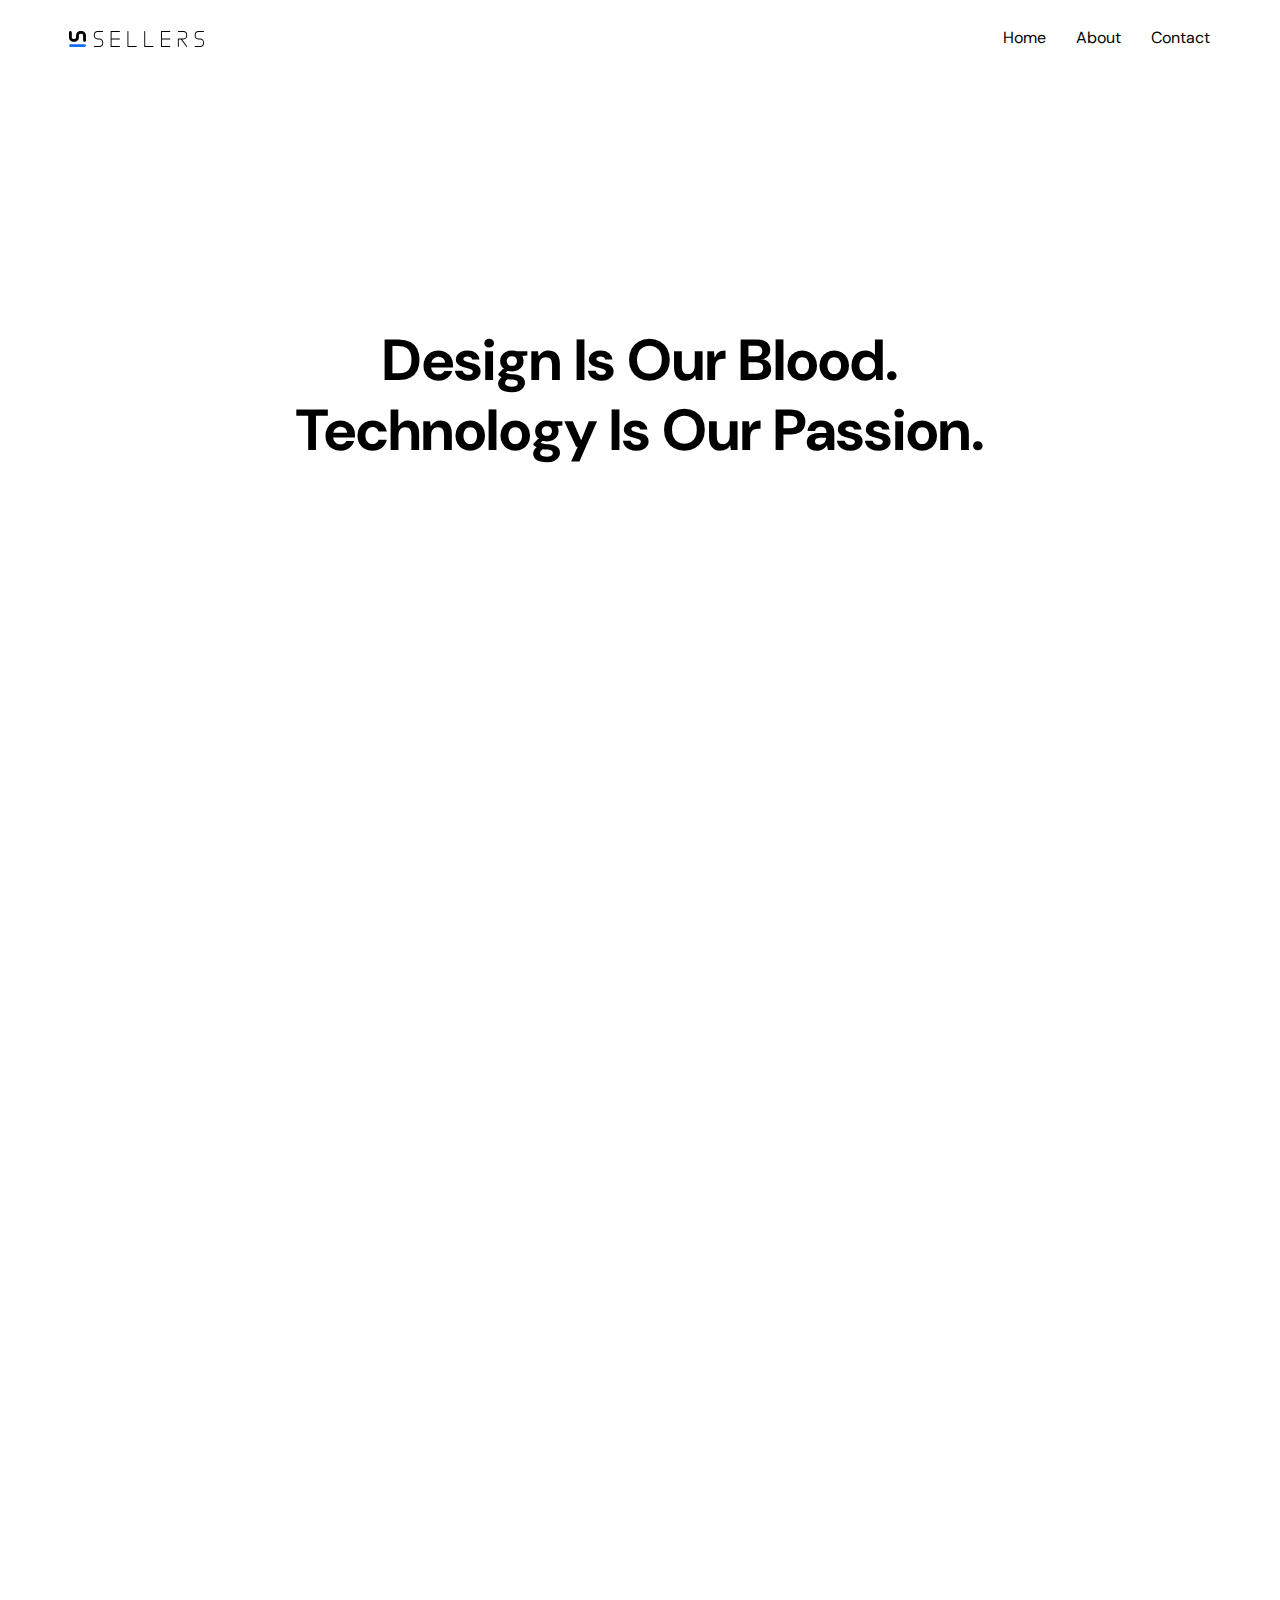
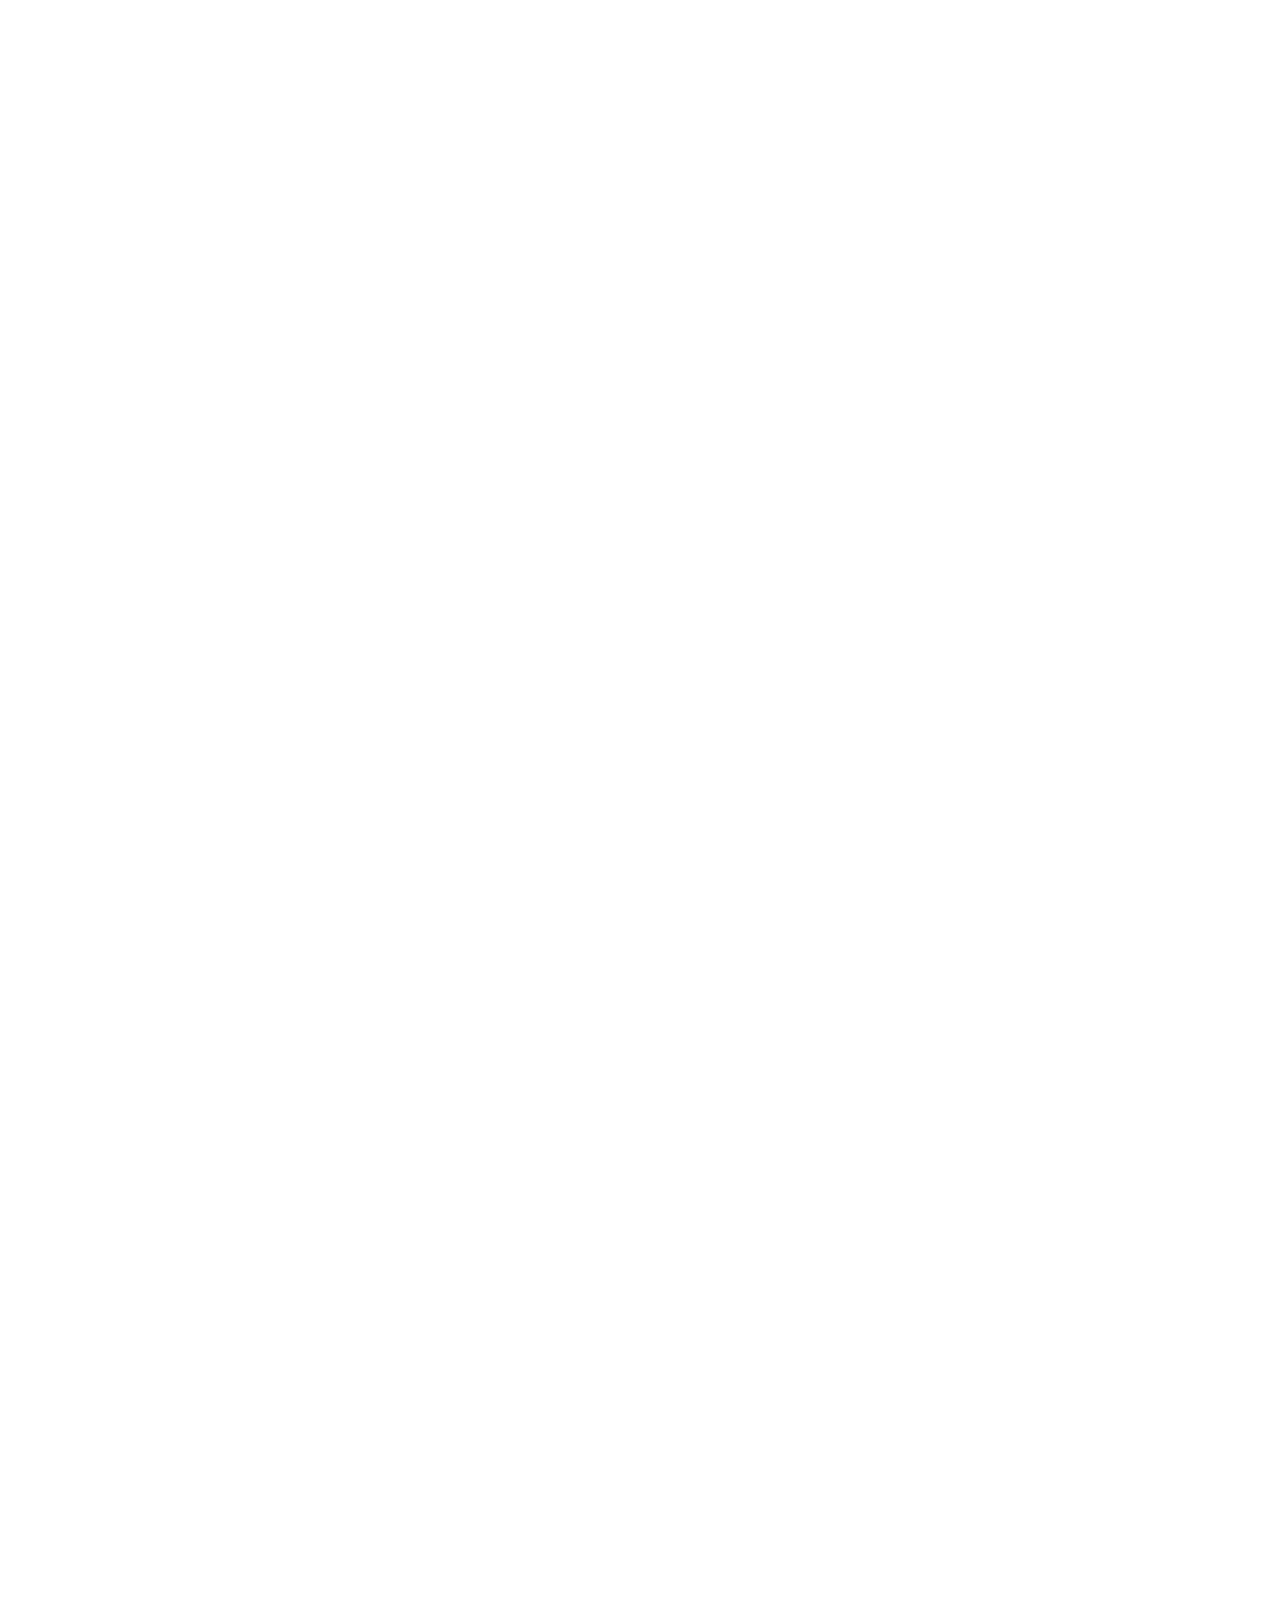
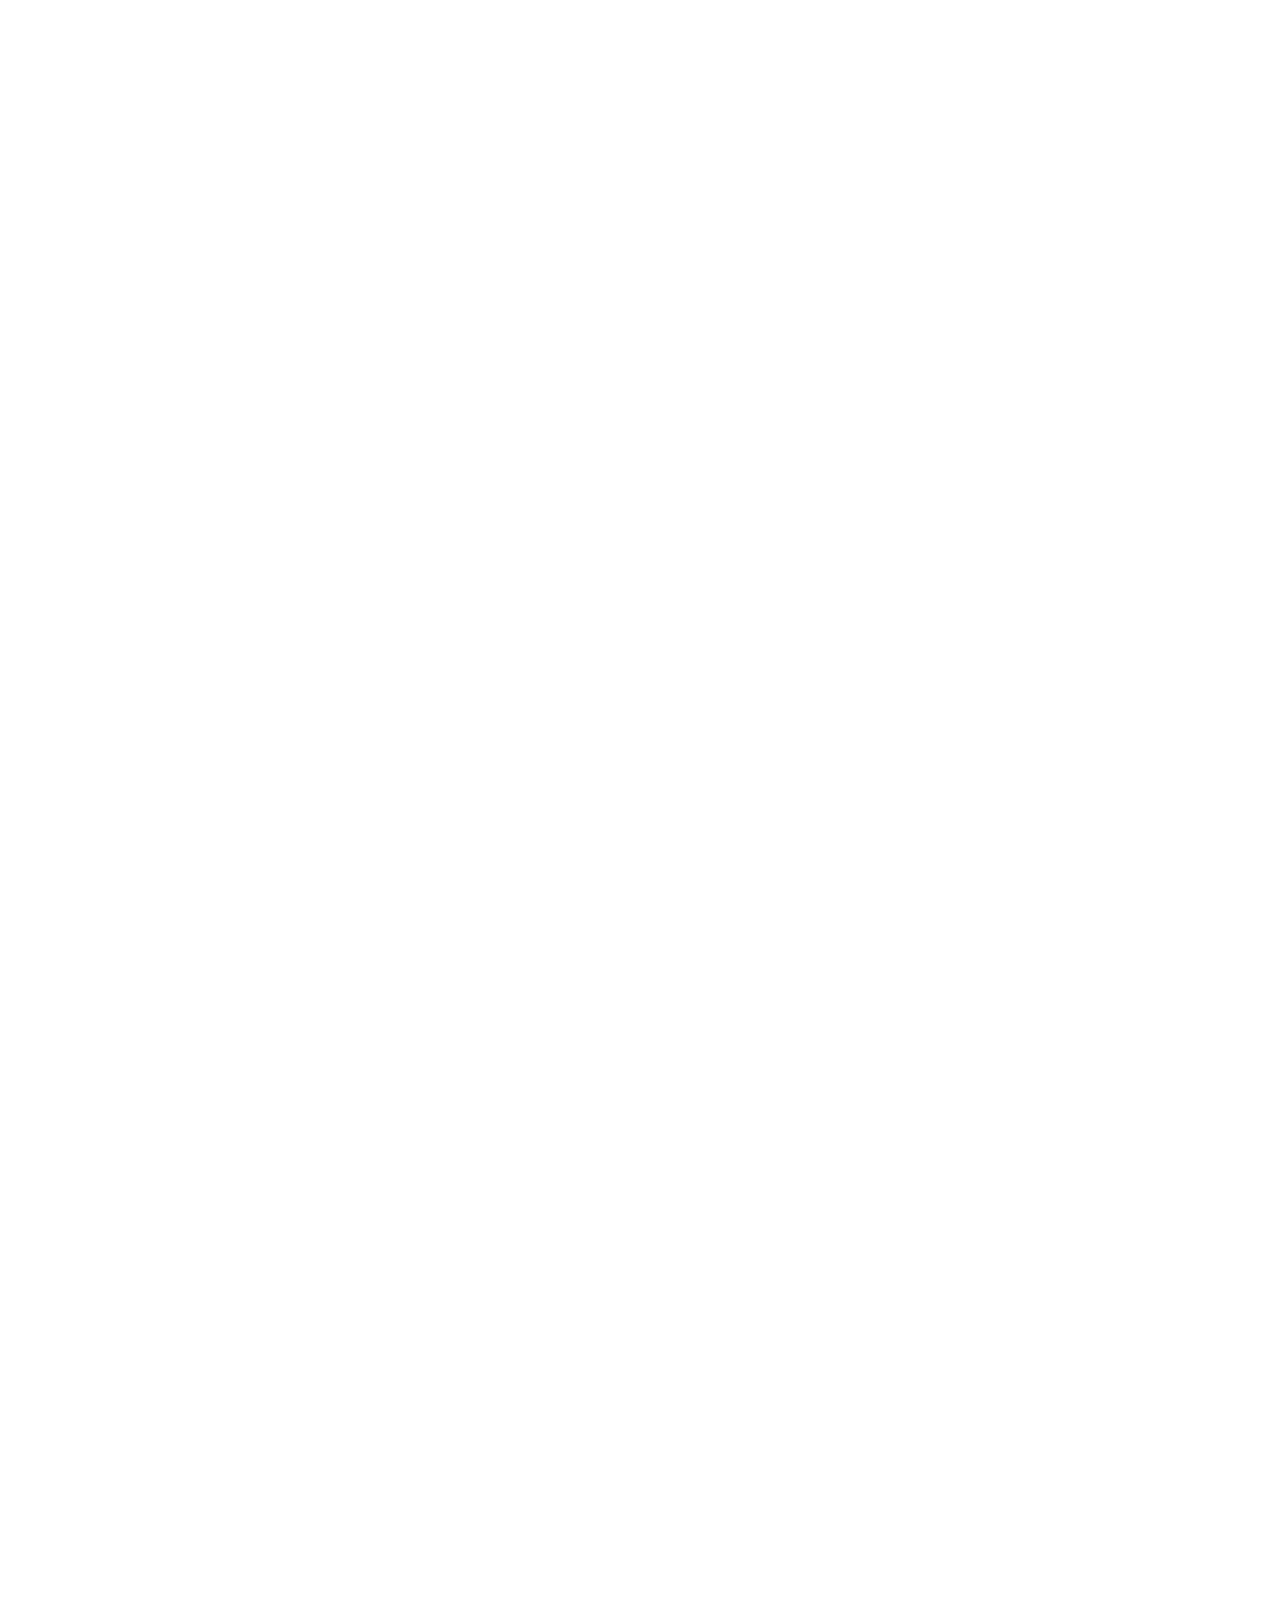
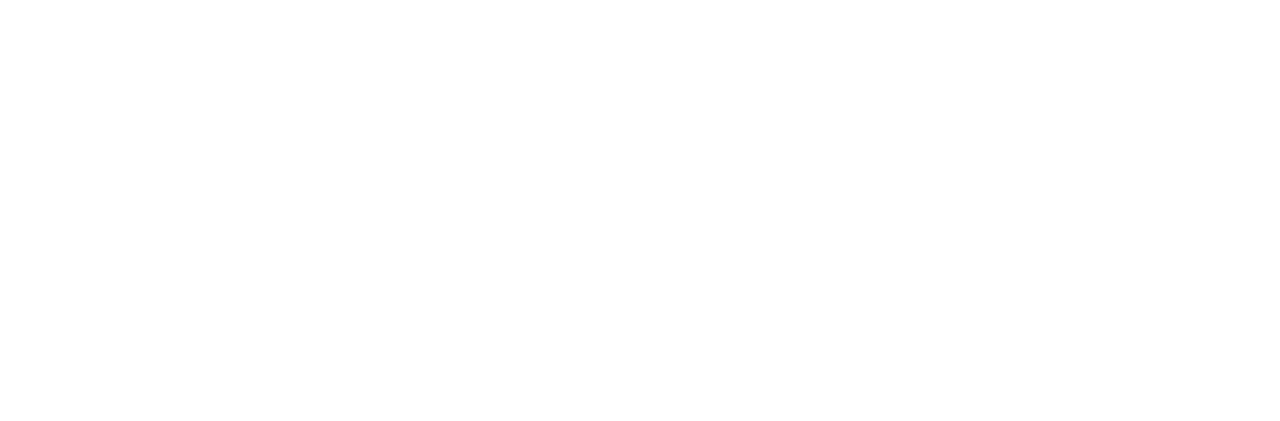
==== commit 285a4d70: "Added New Products" ====
--- a/index.html
+++ b/index.html
@@ -67,10 +67,10 @@
 				<div class="row justify-content-center align-items-center f-16">
 					<div class="mb-20 mb-lg-0 col-lg-3 text-lg-left">
 						<a href="#" class="link img_link">
-							<img style="width: 50%; margin: -5% 5%; overflow: auto;" src="image/sellersindustry-full-standard.svg" alt="Sellers Industry" class="img-fluid" data-aos="fade-down" data-aos-delay="250">
-						</a>
-					</div>
-					<div class="col-lg-9 d-flex flex-wrap justify-content-center justify-content-lg-end align-items-center" data-aos="fade-down" data-aos-delay="0">
+							<img style="width: 50%; margin: -5% 5%; overflow: auto;" src="image/sellersindustry-full-standard.svg" alt="Sellers Industry" class="img-fluid">
+						</a>
+					</div>
+					<div class="col-lg-9 d-flex flex-wrap justify-content-center justify-content-lg-end align-items-center">
 						<a href="/" class="link mx-15 color-main">
 							Home
 						</a>
@@ -110,10 +110,52 @@
 		</section>
 
 
-		<!-- Poliview -->
-		<section class="bg-light overflow-visible" id="section-1">
+		<!-- SherpaJS -->
+		<section class="bg-light overflow-visible">
 			<div class="container px-xl-0 text-left">
-				<div class="d-flex flex-column justify-content-center" style="min-height: 50vh; margin-bottom: 20vh;">
+				<div class="d-flex flex-column justify-content-center">
+					<div class="row flex-md-row-reverse">
+						<div class="section-text col-12 col-md-6">
+							<div class="d-flex flex-column justify-content-center h-100">
+								<h3 data-aos="fade-down" data-aos-delay="100">
+									<span class="sherpajs">SherpaJS</span>. Web Framework.
+								</h3>
+								<div class="mt-10 mb-md-1 mb-30 f-18 medium color-heading op-7 text-adaptive" data-aos="fade-down" data-aos-delay="250">
+									SherpaJS is an open-source web framework that
+									empowers developers to effortlessly construct
+									modular and agnostic serverless applications.
+									Developers can easily build serverless web
+									server using a directory-based structure, and
+									even import pre-built modules at endpoints.
+									SherpaJS servers can then be compiled to a
+									variety of different web platforms including
+									Vercel Serverless and local Server.
+									<br><br>
+								</div>
+								<div class="pr-2" data-aos="fade-down" data-aos-delay="500">
+									<a href="https://github.com/sellersindustry/SherpaJS" target="_blank" class="btn mb-15 md action-2" >
+										GitHub Repository
+									</a>
+								</div>
+							</div>
+						</div>
+						<div class="col-12 col-md-6 pt-5 pb-5 pr-4 text-md-center text-sm-left">
+							<img data-aos="fade-down" data-aos-delay="350" src="image/sherpajs.png" alt="" class="img-fluid" width="100%">
+						</div>
+					</div>
+				</div>
+			</div>
+		</section>
+
+
+		<!-- Break -->
+		<div style="height: 20vh;"></div>
+
+
+		<!-- SignalFire -->
+		<section class="bg-light overflow-visible">
+			<div class="container px-xl-0 text-left">
+				<div class="d-flex flex-column justify-content-center">
 					<div class="row">
 						<div class="section-text col-12 col-md-6">
 							<div class="d-flex flex-column justify-content-center h-100">
@@ -130,7 +172,8 @@
 									Executing a script is as simple as filling
 									out a form and then the script will be
 									executed on the desired machine with
-									the results returning automatically.<br><br>
+									the results returning automatically.
+									<br><br>
 								</div>
 								<div class="pr-2" data-aos="fade-down" data-aos-delay="500">
 									<a href="https://signalfire.sellersew.com/" target="_blank" class="btn mb-15 md action-1" >
@@ -147,20 +190,21 @@
 			</div>
 		</section>
 
-		<!-- Break -->
-		<div style="height: 5vh;"></div>
+
+		<!-- Break -->
+		<div style="height: 20vh;"></div>
+
 
 		<!-- Sloth Tools -->
-		<section class="bg-light" id="section-2">
+		<section class="bg-light">
 			<div class="container px-xl-0 text-left">
-
 				<div class="row flex-md-row-reverse">
 					<div class="col-12 col-md-6 ">
 						<div class="d-flex flex-column justify-content-center h-100">
 							<h3 data-aos="fade-down" data-aos-delay="100">
 								<span class="slothtools">SlothTools</span>. Data Editor.
 							</h3>
-							<div class="mt-10 f-18 medium color-heading op-7 text-adaptive" data-aos="fade-down" data-aos-delay="250">
+							<div class="mt-10 mb-md-1 mb-30 f-18 medium color-heading op-7 text-adaptive" data-aos="fade-down" data-aos-delay="250">
 								SlothTools is a code based data manipulation
 								tool. Perform data transformation tasks in
 								minutes on text, arrays, objects, and more.
@@ -191,54 +235,140 @@
 		<div style="height: 20vh;"></div>
 
 
-		<!-- Poliview -->
-		<section class="bg-light overflow-visible" id="section-1">
+		<!-- Carrot -->
+		<section class="bg-light overflow-visible">
 			<div class="container px-xl-0 text-left">
-				<div class="d-flex flex-column justify-content-center" style="min-height: 50vh; margin-bottom: 20vh;">
+				<div class="d-flex flex-column justify-content-center">
 					<div class="row">
 						<div class="section-text col-12 col-md-6">
 							<div class="d-flex flex-column justify-content-center h-100">
 								<h3 data-aos="fade-down" data-aos-delay="100">
-									<span class="poliview">Poliview</span>. Political Insight.
+									<span class="carrot">Carrot</span>. Text-to-Speech.
 								</h3>
 								<div class="mt-10 mb-md-1 mb-30 f-18 medium color-heading op-7 text-adaptive" data-aos="fade-down" data-aos-delay="250">
-									<!-- What is purpose of Aris Weapon Detection -->
-									Powered by data-driven poltical insight,
-									Poliview is a smart compass that allows you
-									to navigate the political world. Giving you
-									a look into the hidden politics of the
-									companies you buy from and support.
-									Facilitating a positive and productive
-									political discussion. Not only about the
-									role large corporations play in our nation's
-									politics but also a broad view of politics
-									as a whole.<br><br>
+									Enhance Reading, Improve Comprehension, and
+									Correct Mistakes with the Carrot
+									Text-to-Speech application. Carrot is more
+									than just a text-to-speech application. It's
+									your companion in the world of words,
+									harnessing the power of spoken words. Easily
+									catch spelling slip-ups and grammar quirks
+									that escape conventional checks.
+									<br><br>
 								</div>
 								<div class="d-flex">
 									<div class="pr-2" data-aos="fade-down" data-aos-delay="500">
-										<a href="https://poliview.sellersew.com/" target="_blank" class="btn mb-15 md action-1" >
-											Visit Poliview
+										<a href="https://carrot.sellersew.com/" target="_blank" class="btn mb-15 md action-1" >
+											Visit Carrot
 										</a>
 									</div>
-									<div class="pl-2" data-aos="fade-down" data-aos-delay="500">
-										<a href="https://poliview.sellersew.com/about" target="_blank" class="btn mb-15 md action-2" >
-											Learn More
+								</div>
+							</div>
+						</div>
+						<div class="col-12 col-md-6 pt-5 pb-5 text-md-center text-sm-left">
+							<img data-aos="fade-down" data-aos-delay="350" src="image/carrot.png" alt="" class="img-fluid" width="130%" style="box-shadow: 1px 1px 20px 1px rgba(0,0,0,.2);">
+						</div>
+					</div>
+				</div>
+			</div>
+		</section>
+
+
+		<!-- Break -->
+		<div style="height: 20vh;"></div>
+
+
+		<!-- Poliview -->
+		<section class="bg-light">
+			<div class="container px-xl-0 text-left">
+
+				<div class="row flex-md-row-reverse">
+					<div class="col-12 col-md-6 ">
+						<div class="d-flex flex-column justify-content-center h-100">
+							<h3 data-aos="fade-down" data-aos-delay="100">
+								<span class="poliview">Poliview</span>. Political Insight.
+							</h3>
+							<div class="mt-10 mb-md-1 mb-30 f-18 medium color-heading op-7 text-adaptive" data-aos="fade-down" data-aos-delay="250">
+								Powered by data-driven poltical insight,
+								Poliview is a smart compass that allows you
+								to navigate the political world. Giving you
+								a look into the hidden politics of the
+								companies you buy from and support.
+								Facilitating a positive and productive
+								political discussion. Not only about the
+								role large corporations play in our nation's
+								politics but also a broad view of politics
+								as a whole.
+								<br><br>
+							</div>
+							<div class="d-flex">
+								<div class="pr-2" data-aos="fade-down" data-aos-delay="500">
+									<a href="https://poliview.sellersew.com/" target="_blank" class="btn mb-15 md action-1" >
+										Visit Poliview
+									</a>
+								</div>
+								<div class="pl-2" data-aos="fade-down" data-aos-delay="500">
+									<a href="https://poliview.sellersew.com/about" target="_blank" class="btn mb-15 md action-2" >
+										Learn More
+									</a>
+								</div>
+							</div>
+						</div>
+					</div>
+					<div class="col-12 col-md-6 pt-5 pb-5 text-md-center text-sm-left">
+						<img data-aos="fade-down" data-aos-delay="350" src="image/poltical-scale-badwolf.png" alt="" class="img-fluid" width="85%">
+					</div>
+				</div>
+			</div>
+		</section>
+
+
+		<!-- Break -->
+		<div style="height: 20vh;"></div>
+
+
+		<!-- Authical -->
+		<section class="bg-light overflow-visible">
+			<div class="container px-xl-0 text-left">
+				<div class="d-flex flex-column justify-content-center">
+					<div class="row">
+						<div class="section-text col-12 col-md-6">
+							<div class="d-flex flex-column justify-content-center h-100">
+								<h3 data-aos="fade-down" data-aos-delay="100">
+									<span class="authical">Authical</span>. Authenication.
+								</h3>
+								<div class="mt-10 mb-md-1 mb-30 f-18 medium color-heading op-7 text-adaptive" data-aos="fade-down" data-aos-delay="250">
+									Authical is an open source authentication
+									framework that uses one-time passwords to
+									authenicate users. A user can simply enter their
+									email and they will receive an email
+									within seconds with a one-time password (OTP)
+									they can enter to confirm their identity.
+									Authical is a easy to deploy framework that
+									will manage one-time passwords, sessions, and
+									user accounts.
+									<br><br>
+								</div>
+								<div class="d-flex">
+									<div data-aos="fade-down" data-aos-delay="500">
+										<a href="https://github.com/sellersindustry/authical-backend" target="_blank" class="btn mb-15 md action-2" >
+											GitHub Repository
 										</a>
 									</div>
 								</div>
 							</div>
 						</div>
 						<div class="col-12 col-md-6 pt-5 pb-5 text-md-center text-sm-left">
-							<img data-tilt data-tilt data-tilt-perspective="1000" data-aos="fade-down" data-aos-delay="350" src="image/poltical-scale-badwolf.png" alt="" class="img-fluid" width="85%">
-						</div>
-					</div>
-				</div>
-			</div>
-		</section>
-
-
-		<!-- Break -->
-		<div style="height: 15vh;"></div>
+							<img data-aos="fade-down" data-aos-delay="350" src="image/authical-otp.png" alt="" class="img-fluid" width="100%">
+						</div>
+					</div>
+				</div>
+			</div>
+		</section>
+
+
+		<!-- Break -->
+		<div style="height: 20vh;"></div>
 
 
 		<!-- Contact -->
@@ -385,7 +515,5 @@
 		<script src="https://unpkg.com/tilt.js@1.2.1/dest/tilt.jquery.min.js"></script>
 		<!-- Startup JS (Custom js for all blocks) -->
 		<script src="js/script.js"></script>
-		<!-- custom -->
-		<script src="js/nav.js"></script>
 	</body>
 </html>
--- a/css/sections.css
+++ b/css/sections.css
@@ -23,7 +23,7 @@
 
 
 /* Poliview */
-#section-1 .poliview {
+.poliview {
     background: linear-gradient(45deg, #3E74FF 0%, #3E74FF 30%, #F64B41 70%, #F64B42 100%);
     background-clip: text;
     -webkit-background-clip: text;
@@ -37,71 +37,28 @@
     -webkit-text-fill-color: transparent;
 }
 
+.sherpajs {
+    background: linear-gradient(45deg, #0D6DCD 0%, #12BFE8 100%);
+    background-clip: text;
+    -webkit-background-clip: text;
+    -webkit-text-fill-color: transparent;
+}
+
+
+.authical {
+    background: linear-gradient(45deg, #F460B7 0%, #8A42B5 100%);
+    background-clip: text;
+    -webkit-background-clip: text;
+    -webkit-text-fill-color: transparent;
+}
+
+
+.carrot {
+    color: #FF6A88;
+}
+
 
 .signalfire {
     color: #004BFF;
 }
 
-
-/* Section-1 Home Page */
-#section-3 .section-text, #section-3 .section-display {
-    min-height: 300px;
-}
-
-#section-3 .section-display .display-container {
-    transform-style: preserve-3d;
-    width: 100%;
-    height: 100%;
-}
-
-#section-3 .section-display .display-container .background-image {
-    position: absolute;
-    background: url( "../image/the_power_of_vision.jpg" ) black;
-    background-size: cover;
-    background-position: center top;
-    left: 10%;
-    width: 75%;
-    height: 100%;
-    border-radius: 1rem;
-    box-shadow: -5px 5px 100px 10px rgba(0,0,0,0.2);
-}
-
-#section-3 .section-display .display-container .alert-demo {
-    background: white;
-    color: black;
-    text-align: left;
-    padding: 1rem 2.5rem;
-    z-index: 9;
-    position: absolute;
-    right: 10%;
-    top: 10%;
-    border-radius: 1rem;
-    transform: translateZ(20px);
-    box-shadow: -5px 5px 100px 10px rgba(0,0,0,0.2);
-}
-
-#section-3 .section-display .display-container .alert-demo .title {
-    font-weight: 700;
-    font-size: 1rem;
-    line-height: 1rem;
-    padding-bottom: 0.2rem;
-}
-
-#section-3 .section-display .display-container .alert-demo .description {
-    color: gray;
-    font-weight: 100;
-    font-size: 0.8rem;
-    line-height: 0.8rem;
-}
-
-#section-3 .section-display .display-container .alert-demo .display-alert-lockdown {
-    font-size: 0.8rem;
-    padding: 0.2rem 0.8rem;
-    margin-top: 0.6rem;
-    border-radius: 0.5rem;
-}
-
-#section-3 .section-display .display-container .alert-demo .display-alert-lockdown.display-red-button {
-    background-color: #dc3545;
-    color: white;
-}